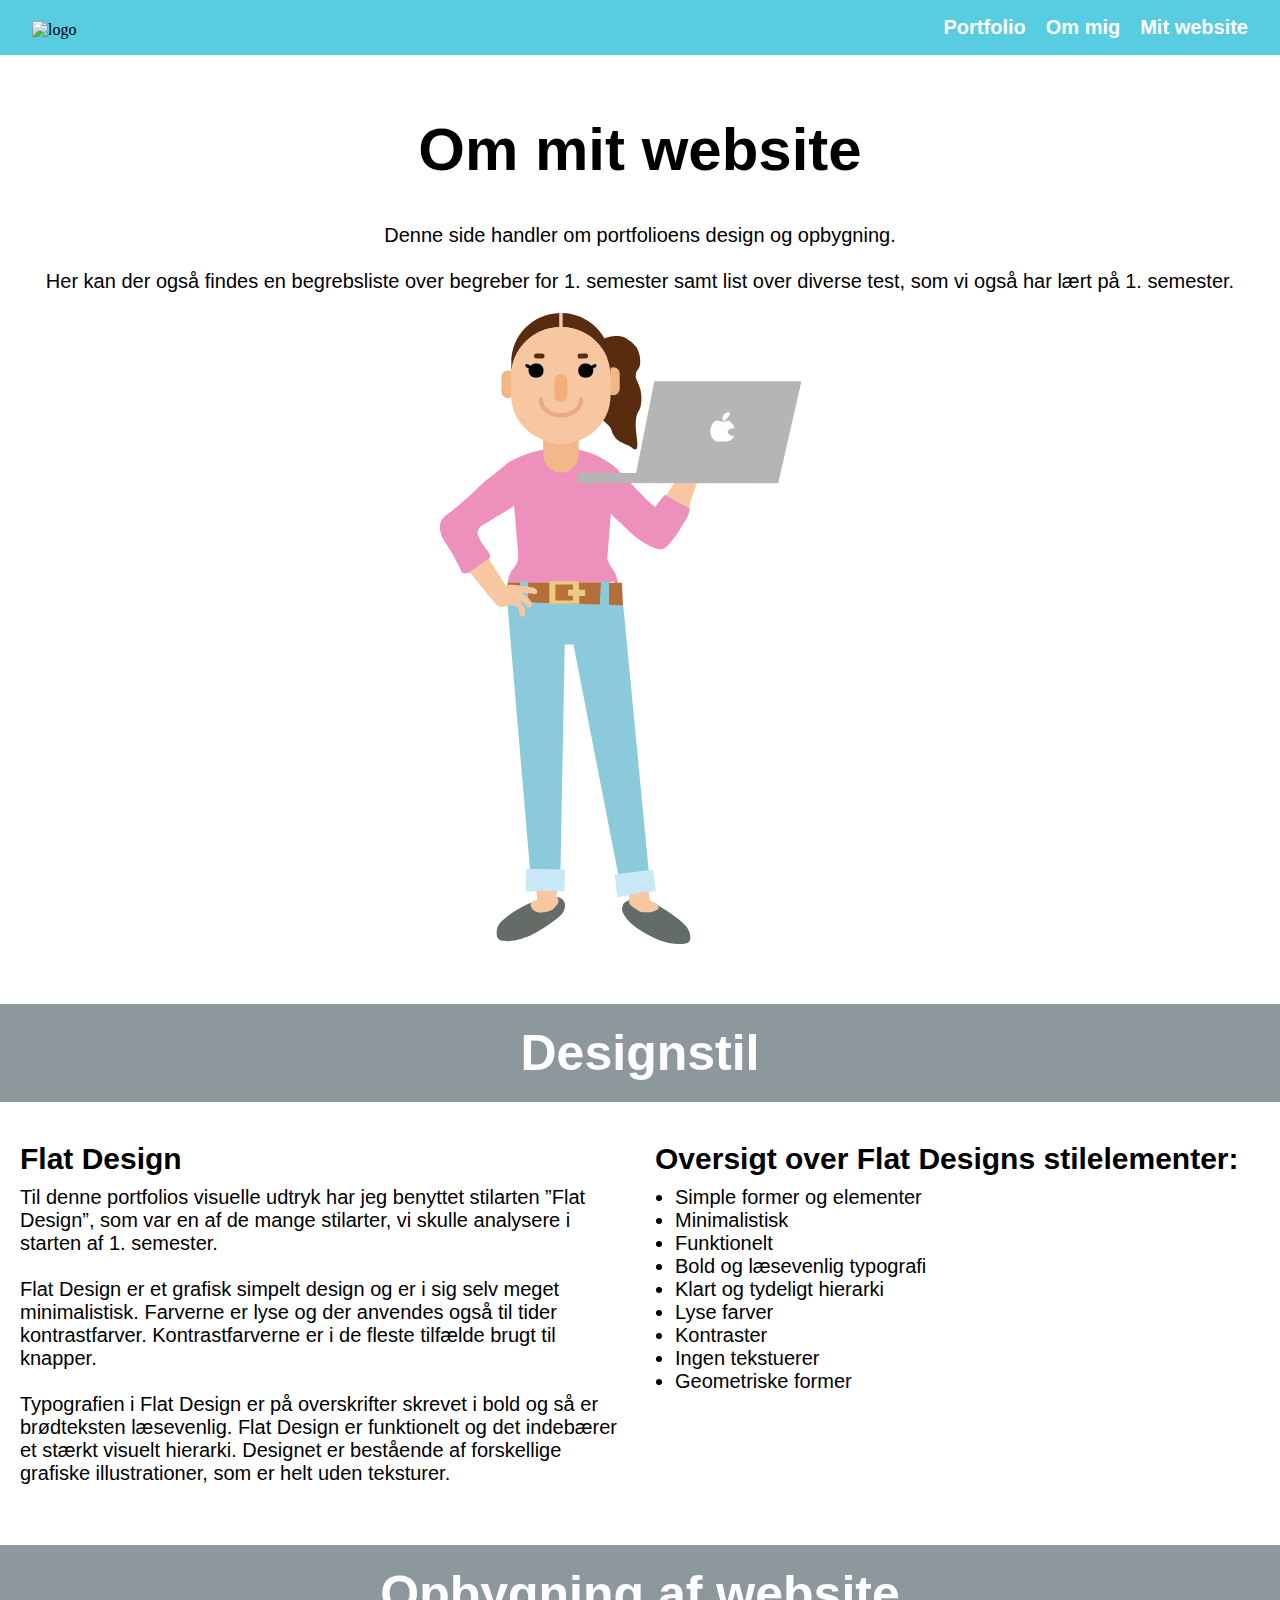
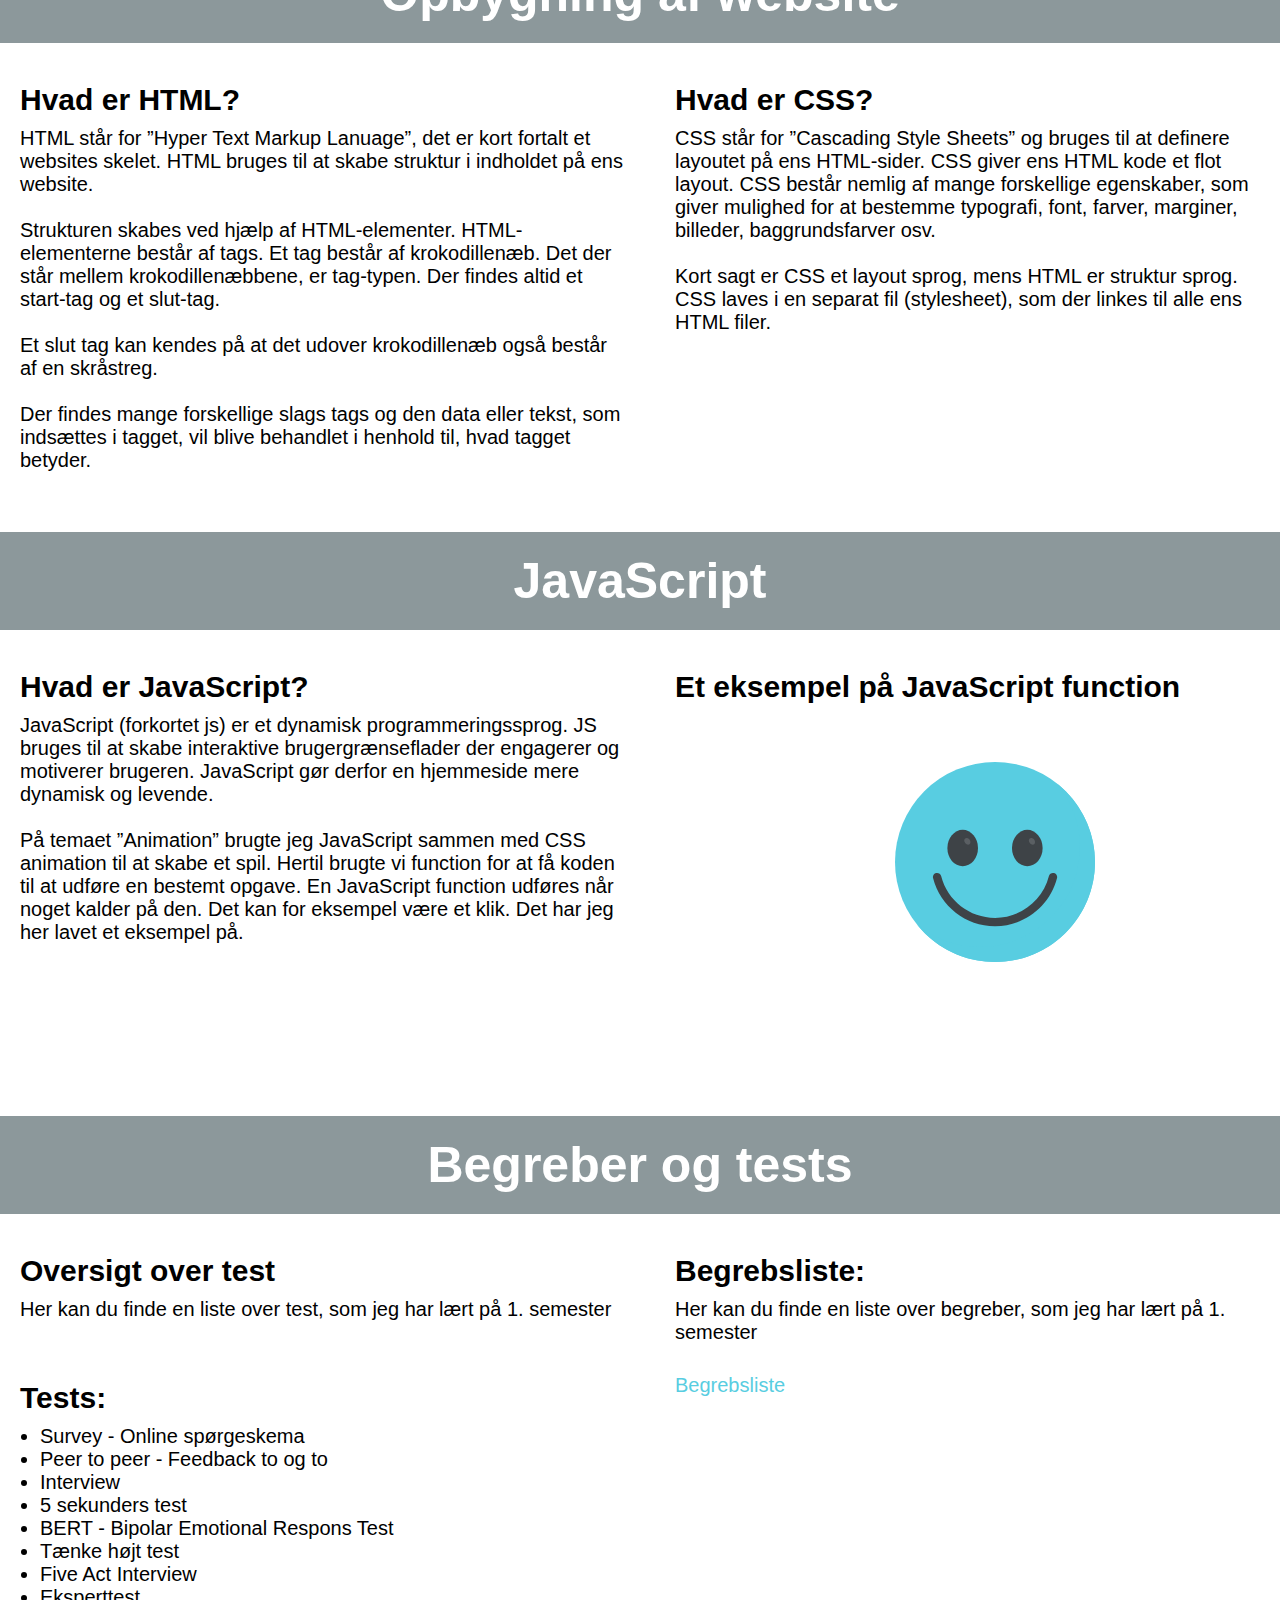
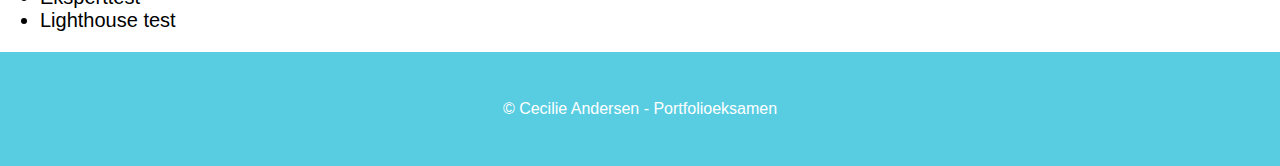
==== mitwebsite.html @ 98b49a76 "git@github.com:ceci343c/Eksamen_portfolio_CecilieAndersen.git" ====
<!DOCTYPE html>
<html lang="da">
  <head>
    <meta charset="utf-8" />
    <meta name="viewport" content="width=device-width, initial-scale=1.0" />
    <meta name="robots" content="noindex" />
    <title>Portfolio</title>
    <link rel="apple-touch-icon" sizes="180x180" href="/apple-touch-icon.png" />
    <link rel="icon" type="image/png" sizes="32x32" href="/favicon-32x32.png" />
    <link rel="icon" type="image/png" sizes="16x16" href="/favicon-16x16.png" />
    <link rel="stylesheet" href="general.css" />
    <link rel="stylesheet" href="stylesheet.css" />
        <link rel="stylesheet" href="animation.css" />
  <body>
    <header>
      <div class="logo">
        <a href="index.html">
          <img src="favicon_io/favicon.ico" alt="logo" />
        </a>
      </div>
      <nav>
        <ul>
          <li>
            <a href="portfolio.html">Portfolio</a>
          </li>
          <li>
            <a href="omMig.html">Om mig</a>
          </li>
          <li>
            <a href="mitwebsite.html">Mit website</a>
          </li>
        </ul>
      </nav>
    </header>
     <div class="container_projekter">
      <div class="overskrift">
        <h1>Om mit website</h1>
        <p>
          Denne side handler om portfolioens design og opbygning.<br />
          <br />
          Her kan der også findes en begrebsliste over begreber for 1. semester samt list over diverse test, som vi også har lært på 1. semester.
        </p>
        <img src="/flatdesignmiig.svg" alt="Stående flatdesign figur" />
      </div>
      <div class="overskriftstil"><h1>Designstil</h1></div>
      <div class="portfolio_stil">
        <div class="projektbeskrivelsestil">
          <h2>Flat Design</h2>
          <p>
            Til denne portfolios visuelle udtryk har jeg benyttet stilarten ”Flat Design”, som var en af de mange stilarter, vi skulle analysere i starten af 1. semester. <br />
            <br />
            Flat Design er et grafisk simpelt design og er i sig selv meget minimalistisk. Farverne er lyse og der anvendes også til tider kontrastfarver. Kontrastfarverne er i de fleste tilfælde brugt til knapper. <br />
            <br />Typografien i Flat Design er på overskrifter skrevet i bold og så er brødteksten læsevenlig. Flat Design er funktionelt og det indebærer et stærkt visuelt hierarki. Designet er bestående af forskellige grafiske illustrationer, som er helt uden teksturer.
          </p>
        </div>
        <div class="oversigtdesign">
          <h2>Oversigt over Flat Designs stilelementer:</h2>
          <ul>
            <li>Simple former og elementer</li>
            <li>Minimalistisk</li>
            <li>Funktionelt</li>
            <li>Bold og læsevenlig typografi</li>
            <li>Klart og tydeligt hierarki</li>
            <li>Lyse farver</li>
            <li>Kontraster</li>
            <li>Ingen tekstuerer</li>
            <li>Geometriske former</li>
          </ul>
        </div>
      </div>
      <div class="overskriftstil"><h1>Opbygning af website</h1></div>
      <div class="portfolio_stil">
        <div class="projektbeskrivelsestil">
          <h2>Hvad er HTML?</h2>
          <p>
            HTML står for ”Hyper Text Markup Lanuage”, det er kort fortalt et websites skelet. HTML bruges til at skabe struktur i indholdet på ens website.<br />
            <br />Strukturen skabes ved hjælp af HTML-elementer. HTML-elementerne består af tags. Et tag består af krokodillenæb. Det der står mellem krokodillenæbbene, er tag-typen. Der findes altid et start-tag og et slut-tag.<br />
            <br />Et slut tag kan kendes på at det udover krokodillenæb også består af en skråstreg.<br />
            <br />
            Der findes mange forskellige slags tags og den data eller tekst, som indsættes i tagget, vil blive behandlet i henhold til, hvad tagget betyder.
          </p>
        </div>
        <div class="projektbeskrivelsestil1">
          <h2>Hvad er CSS?</h2>
          <p>
            CSS står for ”Cascading Style Sheets” og bruges til at definere layoutet på ens HTML-sider. CSS giver ens HTML kode et flot layout. CSS består nemlig af mange forskellige egenskaber, som giver mulighed for at bestemme typografi, font, farver, marginer, billeder, baggrundsfarver osv. <br />
            <br />Kort sagt er CSS et layout sprog, mens HTML er struktur sprog. CSS laves i en separat fil (stylesheet), som der linkes til alle ens HTML filer.
          </p>
        </div>
      </div>
      <div class="overskriftstil"><h1>JavaScript</h1></div>
      <div class="portfolio_stil">
        <div class="projektbeskrivelsestil">
          <h2>Hvad er JavaScript?</h2>
          <p>
            JavaScript (forkortet js) er et dynamisk programmeringssprog. JS bruges til at skabe interaktive brugergrænseflader der engagerer og motiverer brugeren. JavaScript gør derfor en hjemmeside mere dynamisk og levende. <br />
            <br />
            På temaet ”Animation” brugte jeg JavaScript sammen med CSS animation til at skabe et spil. Hertil brugte vi function for at få koden til at udføre en bestemt opgave. En JavaScript function udføres når noget kalder på den. Det kan for eksempel være et klik. Det har jeg her lavet et eksempel på.
          </p>
        </div>
        <div class="projektbeskrivelsestil1">
          <h2>Et eksempel på JavaScript function</h2>
       <div id="screen">
        <div id="game">
            <div id="game_background"></div>
            <div id="game_elements">
                <div id="blaa_container" class="">
                    <div id="blaa_sprite" class=""></div>
                </div>
            </div>
            <div id="game_ui"></div>
        </div>
    </div>
        </div>
      </div>
      <div class="overskriftbegreb"><h1>Begreber og tests</h1></div>
      <div class="portfolio_begreb">
        <div class="projektbeskrivelsebegreb">
          <h2>Oversigt over test</h2>
          <p>Her kan du finde en liste over test, som jeg har lært på 1. semester</p>
          <div class="oversigtTest">
            <h2>Tests:</h2>
            <ul>
              <li>Survey - Online spørgeskema</li>
              <li>Peer to peer - Feedback to og to</li>
              <li>Interview</li>
              <li>5 sekunders test</li>
              <li>BERT - Bipolar Emotional Respons Test</li>
              <li>Tænke højt test</li>
              <li>Five Act Interview</li>
              <li>Eksperttest</li>
              <li>Lighthouse test</li>
            </ul>
          </div>
        </div>
        <div class="projektbeskrivelsebegreb1">
          <h2>Begrebsliste:</h2>
          <p>Her kan du finde en liste over begreber, som jeg har lært på 1. semester</p>
          <div class="linkbegreb">
            <a href="/Begreber.pdf">Begrebsliste</a>
          </div>
        </div>
      </div>
    </div>
    <footer>© Cecilie Andersen - Portfolioeksamen</footer>
        <script src="klik_forsvind.js"></script>
  </body>
</html>
---- general.css ----
* {
  all: unset;
  display: revert;
  box-sizing: border-box;
}

/* HEADER OG LOGO */
.logo {
  margin-top: 5px;
}

nav {
  font-family: Arial, Helvetica, sans-serif;
  color: rgb(255, 255, 255);
  font-size: 25px;
  font-weight: bold;
}

a:hover {
  color: rgb(40, 159, 181);
}

header {
  position: sticky;
  padding: 16px 32px;
  overflow: scroll;
}

header nav ul {
  display: flex;
  justify-content: space-between;
  list-style: none;
  overflow-x: auto;
}

/* Footer */

footer {
  background-color: #58cde1;
  padding-block: 48px;
  text-align: center;
  font-family: Arial, Helvetica, sans-serif;
  color: white;
}

@media (min-width: 200px) {
  header {
    display: flex;
    justify-content: space-between;
    align-items: center;
    background-color: #58cde1;
  }
  header nav ul {
    font-size: 20px;
    display: flex;
    justify-content: space-between;
    list-style: none;
    margin: 0;
    padding: 0;
    gap: 20px;
    overflow-x: auto;
  }
}
---- stylesheet.css ----
html {
  overflow-x: hidden;
  cursor: default;
}

/* FORSIDE */

/* Baggrundsbillede til forsiden */

.splash {
  background-image: url(splash.svg);
  background-size: cover;
  background-position: right bottom;
  width: 100%;
  height: 100vh;
}

/* Overskrifter til forsiden */

.h1_1 {
  position: relative;
  font-size: 100px;
  font-family: Arial, Helvetica, sans-serif;
  color: white;
  text-align: center;
  top: 90px;
}
/* Position: Relative er anvendt for at top kan anvise, hvor langt ned på siden teksten skal være */

.h2_1 {
  position: relative;
  font-size: 50px;
  font-family: Arial, Helvetica, sans-serif;
  color: white;
  text-align: center;
  top: 120px;
}

/* Breakpoints */

@media (max-width: 1200px) {
  .h1_1 {
    font-size: 84px;
  }

  .h2_1 {
    font-size: 42px;
    top: 110px;
  }
}

@media (max-width: 768px) {
  .h1_1 {
    font-size: 54px;
  }

  .h2_1 {
    font-size: 27px;
    top: 110px;
  }
}

@media (max-width: 500px) {
  .h1_1 {
    font-size: 34px;
  }

  .h2_1 {
    font-size: 17px;
    top: 100px;
  }
}

/* OM MIG */

html {
  cursor: default;
  overflow-x: hidden;
}


/* Gør columns responsiv */
.cards {
  display: grid;
  grid-template-columns: repeat(auto-fit, minmax(500px, 1fr));
}

.cards h1 {
  font-family: Arial, Helvetica, sans-serif;
  font-size: 60px;
  margin-top: 80px;
  font-weight: bold;
  margin-right: 200px;
}

.cards p {
  font-family: Arial, Helvetica, sans-serif;
  font-size: 20px;
  margin-right: 200px;
  margin-bottom: 20px;
}

/* Link til CV - PDF */

.link {
  color: #58cde1;
  font-family: Arial, Helvetica, sans-serif;
  font-size: 20px;
  margin-right: 200px;
  margin-bottom: 5px;
}

/* Mobil */

@media (max-width: 500px) {
  .cards h1 {
    font-size: 30px;
    margin-right: 0;
    margin-top: -30px;
    margin-left: 20px;
  }

  .cards p {
    font-size: 16px;
    margin-right: 0;
    margin-bottom: 0;
    margin-left: 5px;
    margin-right: 70px;
    margin-left: 20px;
  }

  .link {
    margin-left: 5px;
    margin-right: 70px;
    margin-top: 20px;
    margin-bottom: 20px;
    margin-left: 20px;
  }

  #mig {
    margin-top: 40px;
    margin-left: 100px;
    width: 250px;
    height: 250px;
  }
}

/* PORTFOLIO SIDE */

/* Grundlæggende WEB */

/* Overordnede container til projektsiden (portfolio) */
.portfolio_web {
  display: grid;
  gap: 30px;
  grid-template-columns: 18fr 18fr;
}

/* billede til grundlæggende web */
.projektbeskrivelseWeb img {
  width: 500px;
  margin-left: 111px;
  margin-top: 20px;
}

/* Overskrift til hele tiden - Mine projekter */

.overskriftWeb {
  font-family: Arial, Helvetica, sans-serif;
  font-size: 50px;
  margin-top: 60px;

  font-weight: bold;
  text-align: center;
  color: white;
  background-color: #8c989b;
  padding: 20px;
}

.overskrift h1 {
  font-family: Arial, Helvetica, sans-serif;
  font-size: 60px;
  margin-top: 60px;
  font-weight: bold;
  text-align: center;
}

.overskrift p {
  font-family: Arial, Helvetica, sans-serif;
  font-size: 20px;
  margin-top: 40px;
  text-align: center;
}

.projektbeskrivelseWeb h2 {
  font-family: Arial, Helvetica, sans-serif;
  font-size: 30px;
  margin-top: 40px;
  font-weight: bold;
  margin-left: 20px;
}

.projektbeskrivelseWeb p {
  font-family: Arial, Helvetica, sans-serif;
  font-size: 20px;
  margin-top: 10px;
  margin-left: 20px;
}

.perspektiveringWeb h2 {
  font-family: Arial, Helvetica, sans-serif;
  font-size: 30px;
  margin-top: 40px;
  font-weight: bold;
  margin-right: 20px;
}

.perspektiveringWeb p {
  font-family: Arial, Helvetica, sans-serif;
  font-size: 20px;
  margin-top: 10px;
  margin-right: 20px;
}

.linkweb {
  color: #58cde1;
  font-family: Arial, Helvetica, sans-serif;
  font-size: 20px;
  margin-right: 200px;
  margin-bottom: 5px;
}

/* Mobil version Portfolio - Grundlæggende WEB */
@media (max-width: 500px) {
  .overskrift h1 {
    text-align: center;
  }

  .portfolio_web {
    gap: 0;
  }

  .overskrift p {
    text-align: center;
  }

  .portfolio_web img {
    width: 420px;
    margin-left: 15px;
  }

  .perspektiveringWeb h2 {
    margin-left: -415px;
    margin-top: 930px;
  }
  .perspektiveringWeb p {
    margin-left: -415px;
    margin-top: 20px;
    margin-bottom: 10px;
    margin-right: 30px;
  }

  .linkweb {
    margin-left: -415px;
  }
}

/* Grundlæggende UX */

/* Overordnede container til projektsiden (portfolio) */
.portfolio_UX {
  display: grid;
  gap: 30px;
  grid-template-columns: 18fr 18fr;
}

/* billede til grundlæggende web */
.projektbeskrivelseUX img {
  width: 500px;
  margin-left: 111px;
  margin-top: 20px;
}

/* Overskrift til hele tiden - Mine projekter */

.overskriftUX {
  font-family: Arial, Helvetica, sans-serif;
  font-size: 50px;
  margin-top: 60px;
  font-weight: bold;
  text-align: center;
  color: white;
  background-color: #8c989b;
  padding: 20px;
}

.projektbeskrivelseUX h2 {
  font-family: Arial, Helvetica, sans-serif;
  font-size: 30px;
  margin-top: 40px;
  font-weight: bold;
  margin-left: 20px;
}

.projektbeskrivelseUX p {
  font-family: Arial, Helvetica, sans-serif;
  font-size: 20px;
  margin-top: 10px;
  margin-left: 20px;
}

.perspektiveringUX h2 {
  font-family: Arial, Helvetica, sans-serif;
  font-size: 30px;
  margin-top: 40px;
  font-weight: bold;
  margin-right: 20px;
}

.perspektiveringUX p {
  font-family: Arial, Helvetica, sans-serif;
  font-size: 20px;
  margin-top: 10px;
  margin-right: 20px;
}

.linkux {
  color: #58cde1;
  font-family: Arial, Helvetica, sans-serif;
  font-size: 20px;
  margin-right: 200px;
  margin-bottom: 5px;
}

/* Mobil version Portfolio - Grundlæggende UX */
@media (max-width: 500px) {
  .overskrift h1 {
    text-align: center;
    font-size: 50px;
  }

  .portfolio_UX {
    gap: 0;
  }

  .portfolio_UX img {
    width: 420px;
    margin-left: 15px;
  }

  .perspektiveringUX h2 {
    margin-left: -415px;
    margin-top: 770px;
  }
  .perspektiveringUX p {
    margin-left: -415px;
    margin-top: 20px;
    margin-bottom: 10px;
    margin-right: 30px;
  }

  .linkux {
    margin-left: -415px;
  }
}

/* Animation */

/* Overordnede container til projektsiden (portfolio) */
.portfolio_ani {
  display: grid;
  gap: 30px;
  grid-template-columns: 18fr 18fr;
}

/* billede til grundlæggende web */
.projektbeskrivelseani img {
  width: 500px;
  margin-left: 111px;
  margin-top: 20px;
}

/* Overskrift til hele tiden - Mine projekter */

.overskriftAnimation {
  font-family: Arial, Helvetica, sans-serif;
  font-size: 50px;
  margin-top: 60px;
  font-weight: bold;
  text-align: center;
  color: white;
  background-color: #8c989b;
  padding: 20px;
}

.projektbeskrivelseani h2 {
  font-family: Arial, Helvetica, sans-serif;
  font-size: 30px;
  margin-top: 40px;
  font-weight: bold;
  margin-left: 20px;
}

.projektbeskrivelseani p {
  font-family: Arial, Helvetica, sans-serif;
  font-size: 20px;
  margin-top: 10px;
  margin-left: 20px;
}

.perspektiveringani h2 {
  font-family: Arial, Helvetica, sans-serif;
  font-size: 30px;
  margin-top: 40px;
  font-weight: bold;
  margin-right: 20px;
}

.perspektiveringani p {
  font-family: Arial, Helvetica, sans-serif;
  font-size: 20px;
  margin-top: 10px;
  margin-right: 20px;
}

.linkani {
  color: #58cde1;
  font-family: Arial, Helvetica, sans-serif;
  font-size: 20px;
  margin-right: 200px;
  margin-bottom: 5px;
}

/* Mobil version Portfolio - Grundlæggende animation */
@media (max-width: 500px) {
  .overskriftAnimation h1 {
    text-align: center;
  }

  .portfolio_ani {
    gap: 0;
  }

  .portfolio_ani img {
    width: 420px;
    margin-left: 15px;
  }

  .perspektiveringani h2 {
    margin-left: -415px;
    margin-top: 840px;
  }
  .perspektiveringani p {
    margin-left: -415px;
    margin-top: 20px;
    margin-bottom: 10px;
    margin-right: 30px;
  }

  .linkani {
    margin-left: -415px;
  }
}

/* Grundlæggende Indhold */

/* Overordnede container til projektsiden (portfolio) */
.portfolio_ind {
  display: grid;
  gap: 30px;
  grid-template-columns: 18fr 18fr;
}

/* billede til grundlæggende web */
.projektbeskrivelseind img {
  width: 500px;
  margin-left: 111px;
  margin-top: 20px;
}

/* Overskrift til hele tiden - Mine projekter */

.overskriftIndhold {
  font-family: Arial, Helvetica, sans-serif;
  font-size: 50px;
  margin-top: 60px;
  font-weight: bold;
  text-align: center;
  color: white;
  background-color: #8c989b;
  padding: 20px;
}

.projektbeskrivelseind h2 {
  font-family: Arial, Helvetica, sans-serif;
  font-size: 30px;
  margin-top: 40px;
  font-weight: bold;
  margin-left: 20px;
}

.projektbeskrivelseind p {
  font-family: Arial, Helvetica, sans-serif;
  font-size: 20px;
  margin-top: 10px;
  margin-left: 20px;
}

.perspektiveringind h2 {
  font-family: Arial, Helvetica, sans-serif;
  font-size: 30px;
  margin-top: 40px;
  font-weight: bold;
  margin-right: 20px;
}

.perspektiveringind p {
  font-family: Arial, Helvetica, sans-serif;
  font-size: 20px;
  margin-top: 10px;
  margin-right: 20px;
}

.linkind {
  color: #58cde1;
  font-family: Arial, Helvetica, sans-serif;
  font-size: 20px;
  margin-right: 200px;
  margin-bottom: 5px;
}

/* Mobil version Portfolio - indhold */
@media (max-width: 500px) {
  .overskriftIndhold h1 {
    text-align: center;
  }

  .portfolio_ind {
    gap: 0;
  }

  .portfolio_ind img {
    width: 420px;
    margin-left: 15px;
  }

  .perspektiveringind h2 {
    margin-left: -415px;
    margin-top: 940px;
  }
  .perspektiveringind p {
    margin-left: -415px;
    margin-top: 29px;
    margin-bottom: 10px;
    margin-right: 30px;
  }

  .linkind {
    margin-left: -415px;
  }
}

/* Om mit website */

/* Overskriften her har samme classnavn som den på portfolio siden da layoutet er ens*/

.overskrift img {
  display: block;
  margin-left: auto;
  margin-right: auto;
  width: 400px;
  margin-top: 20px;
}

/* Overskrift til hele tiden - Mine projekter */

.overskriftstil {
  font-family: Arial, Helvetica, sans-serif;
  font-size: 50px;
  margin-top: 60px;

  font-weight: bold;
  text-align: center;
  color: white;
  background-color: #8c989b;
  padding: 20px;
}

.portfolio_stil {
  display: grid;
  gap: 30px;
  grid-template-columns: 18fr 18fr;
}

/* Navnene på classerne i beskrivelse af stil og opbygning */

.projektbeskrivelsestil h2 {
  font-family: Arial, Helvetica, sans-serif;
  font-size: 30px;
  margin-top: 40px;
  font-weight: bold;
  margin-left: 20px;
}

.projektbeskrivelsestil p {
  font-family: Arial, Helvetica, sans-serif;
  font-size: 20px;
  margin-top: 10px;
  margin-left: 20px;
}

.projektbeskrivelsestil1 h2 {
  font-family: Arial, Helvetica, sans-serif;
  font-size: 30px;
  margin-top: 40px;
  font-weight: bold;
  margin-left: 20px;
}

.projektbeskrivelsestil1 p {
  font-family: Arial, Helvetica, sans-serif;
  font-size: 20px;
  margin-top: 10px;
  margin-left: 20px;
}

.oversigtdesign h2 {
  font-family: Arial, Helvetica, sans-serif;
  font-size: 30px;
  margin-top: 40px;
  font-weight: bold;
  margin-right: 20px;
}

.oversigtdesign ul {
  font-family: Arial, Helvetica, sans-serif;
  font-size: 20px;
  margin-top: 10px;
  margin-left: 20px;
}

.overskriftbegreb {
  font-family: Arial, Helvetica, sans-serif;
  font-size: 50px;
  margin-top: 60px;

  font-weight: bold;
  text-align: center;
  color: white;
  background-color: #8c989b;
  padding: 20px;
}

.portfolio_begreb {
  display: grid;
  gap: 30px;
  grid-template-columns: 18fr 18fr;
}

.oversigtTest ul {
  font-family: Arial, Helvetica, sans-serif;
  font-size: 20px;
  margin-top: 10px;
  margin-left: 40px;
  margin-bottom: 20px;
}

/* Navnene på classerne i beskrivelse af stil og opbygning */

.projektbeskrivelsebegreb h2 {
  font-family: Arial, Helvetica, sans-serif;
  font-size: 30px;
  margin-top: 40px;
  font-weight: bold;
  margin-left: 20px;
}

.projektbeskrivelsebegreb p {
  font-family: Arial, Helvetica, sans-serif;
  font-size: 20px;
  margin-top: 10px;
  margin-left: 20px;
  margin-bottom: 60px;
}

.projektbeskrivelsebegreb1 h2 {
  font-family: Arial, Helvetica, sans-serif;
  font-size: 30px;
  margin-top: 40px;
  font-weight: bold;
  margin-left: 20px;
}

.projektbeskrivelsebegreb1 p {
  font-family: Arial, Helvetica, sans-serif;
  font-size: 20px;
  margin-top: 10px;
  margin-left: 20px;
  margin-bottom: 60px;
}

.oversigtbegreb h2 {
  font-family: Arial, Helvetica, sans-serif;
  font-size: 30px;
  margin-top: 10px;
  font-weight: bold;
  margin-right: 20px;
}

.linkbegreb {
  font-family: Arial, Helvetica, sans-serif;
  color: #58cde1;
  font-size: 20px;
  margin-left: 20px;
  margin-top: -30px;
  margin-bottom: 30px;
}

/* Mobil version - Mit Website */
@media (max-width: 500px) {
  .overskriftstil h1 {
    text-align: center;
  }

  .portfolio_stil {
    grid-template-columns: none;
  }

  .oversigtdesign h2 {
    margin-left: 20px;
    margin-top: 2px;
  }

  .oversigtdesign ul {
    margin-left: 40px;
  }

  .projektbeskrivelsestil p {
    margin-right: 15px;
  }

  .projektbeskrivelsestil1 h2 {
    margin-right: 15px;
    margin-top: 5px;
  }
  .overskriftbegreb h1 {
    text-align: center;
  }

  .portfolio_begreb {
    grid-template-columns: none;
  }

  .projektbeskrivelsebegreb p {
    margin-right: 15px;
  }

  .projektbeskrivelsebegreb1 p {
    margin-right: 10px;
  }
  .projektbeskrivelsebegreb1 h2 {
    margin-top: -30px;
    margin-right: 10px;
  }

  .oversigtTest {
    margin-top: -30px;
  }
}
---- animation.css ----
#screen {
  position: relative;
  width: 100%;
  aspect-ratio: 16/9;
}

#game {
  position: absolute;
  top: 0;
  left: 0;
  width: 100%;
  height: 100%;
}

#game_elements {
  width: 2000px;
  height: 100%;
  position: absolute;
  margin-left: -1060px;
  margin-top: -100px;
}

#blaa_container {
  position: absolute;
  top: 45%;
  left: 65%;
  width: 10%;
  aspect-ratio: 1/1;
}

#blaa_sprite {
  width: 100%;
  height: 100%;
  background-image: url(smile_blue1.svg);
  background-size: 100%;
}

.forsvind {
  animation-name: forsvind_kf;
  animation-duration: 2s;
  animation-iteration-count: 1;
  animation-timing-function: linear;
  animation-fill-mode: both;
}

@keyframes forsvind_kf {
  0% {
    opacity: 1;
  }

  100% {
    opacity: 0;
  }
}

@media (max-width: 500px) {
  #game_elements {
    width: 2000px;
    height: 100%;
    position: absolute;
    margin-left: -1180px;
    margin-top: -70px;
  }
}

/* Animation blinkende portræt */

/* Animation blinkende portræt */

#mig {
  width: 500px;
  height: 500px;
  background-size: 300% 100%;
  background-image: url(miganimation.svg);
  margin-left: 200px;
  margin-top: 80px;
  margin-bottom: 85px;
}

.blinking {
  animation-name: blink;
  animation-duration: 2s;
  animation-timing-function: steps(3);
  animation-iteration-count: infinite;
  margin-left: 10%;
  margin-right: 0;
  margin-bottom: 10px;
}

@keyframes blink {
  0% {
    background-position: 0 0;
  }
  100% {
    background-position: -300% 0%;
  }
}
@media (max-width: 500px) {
  #mig {
    margin-top: 40px;
    margin-left: 100px;
    width: 250px;
    height: 250px;
  }
}
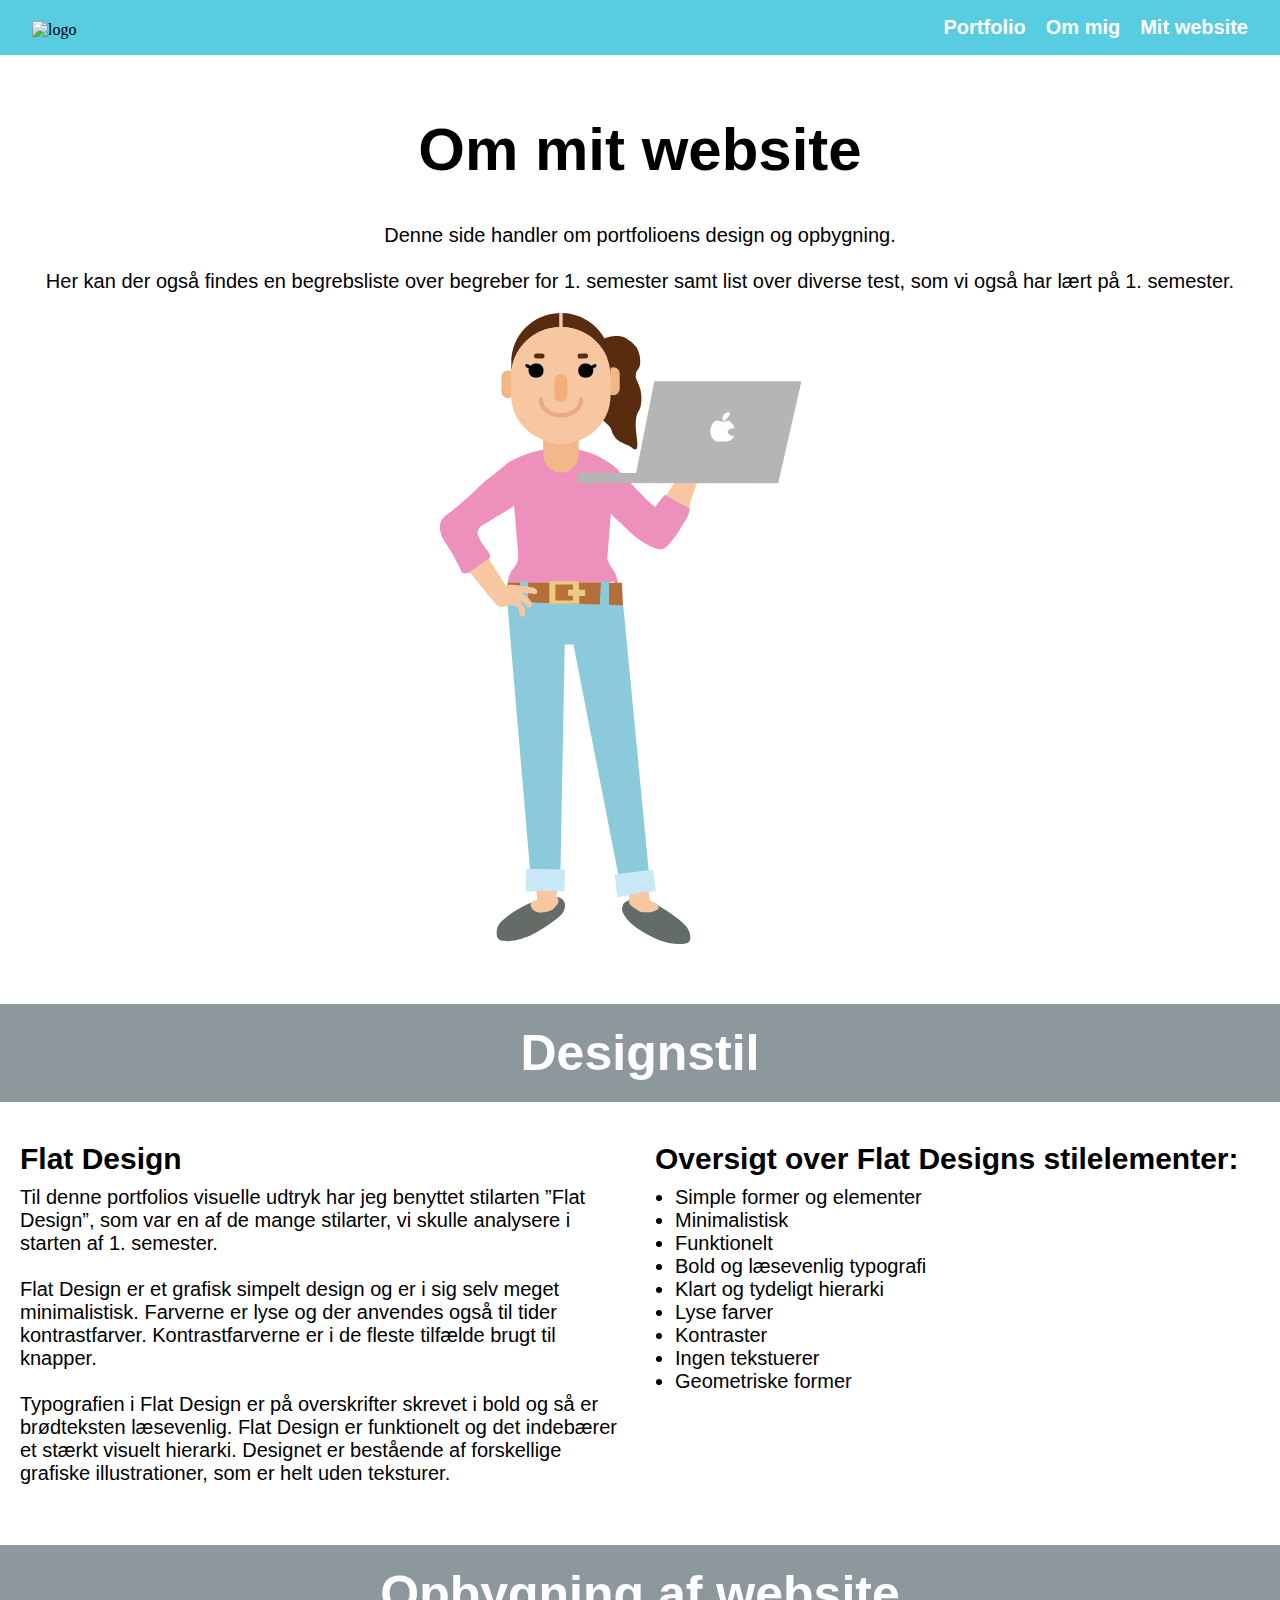
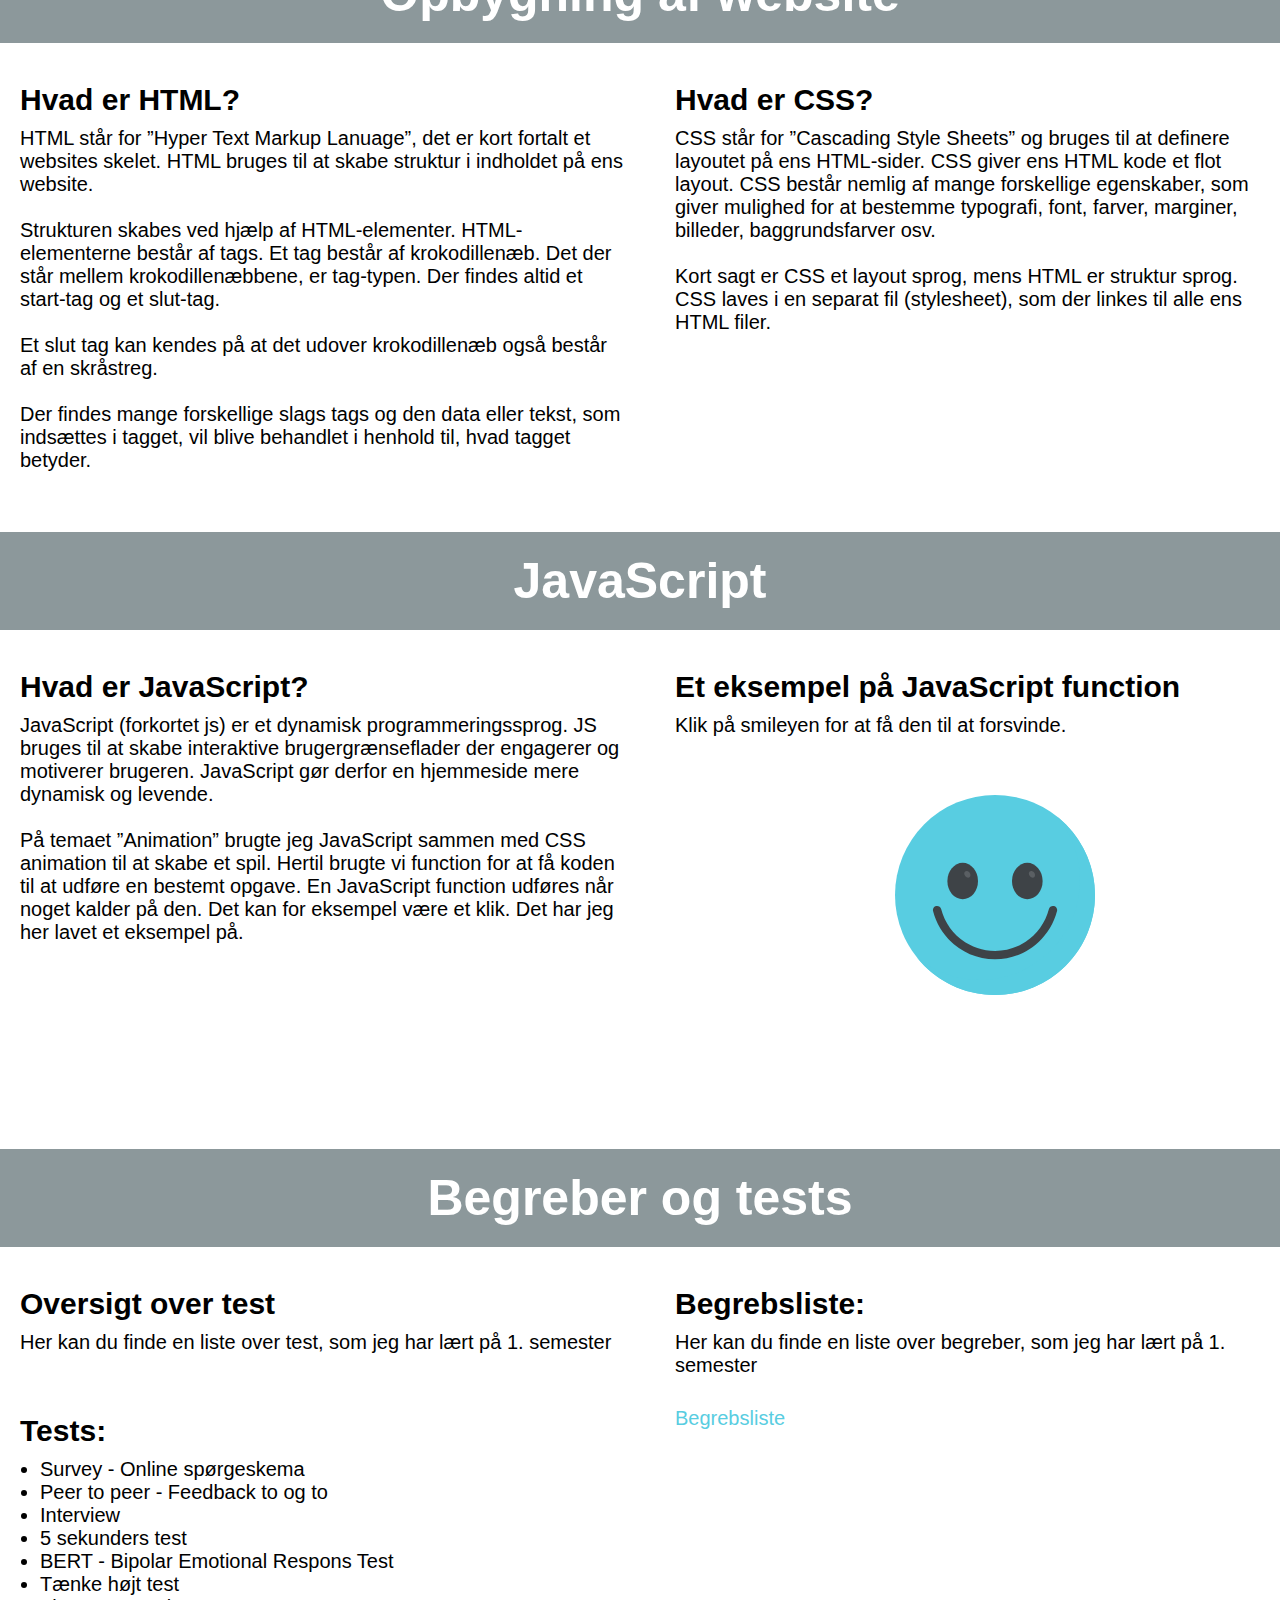
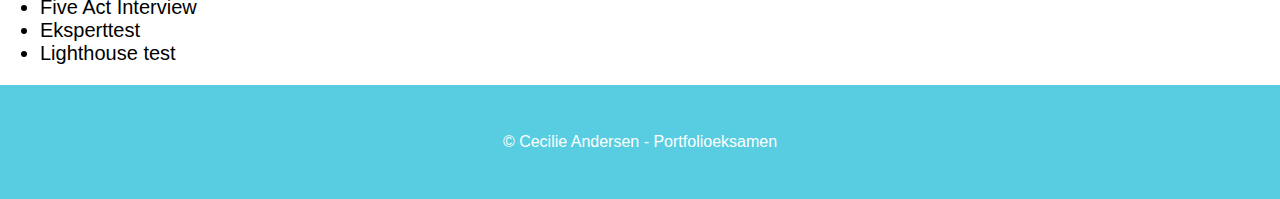
==== commit 0036165e: "tekst til smiley" ====
--- a/mitwebsite.html
+++ b/mitwebsite.html
@@ -40,7 +40,7 @@
           <br />
           Her kan der også findes en begrebsliste over begreber for 1. semester samt list over diverse test, som vi også har lært på 1. semester.
         </p>
-        <img src="/flatdesignmiig.svg" alt="Stående flatdesign figur" />
+        <img src="flatdesignmiig.svg" alt="Stående flatdesign figur" />
       </div>
       <div class="overskriftstil"><h1>Designstil</h1></div>
       <div class="portfolio_stil">
@@ -100,6 +100,7 @@
         </div>
         <div class="projektbeskrivelsestil1">
           <h2>Et eksempel på JavaScript function</h2>
+          <p>Klik på smileyen for at få den til at forsvinde.</p>
        <div id="screen">
         <div id="game">
             <div id="game_background"></div>
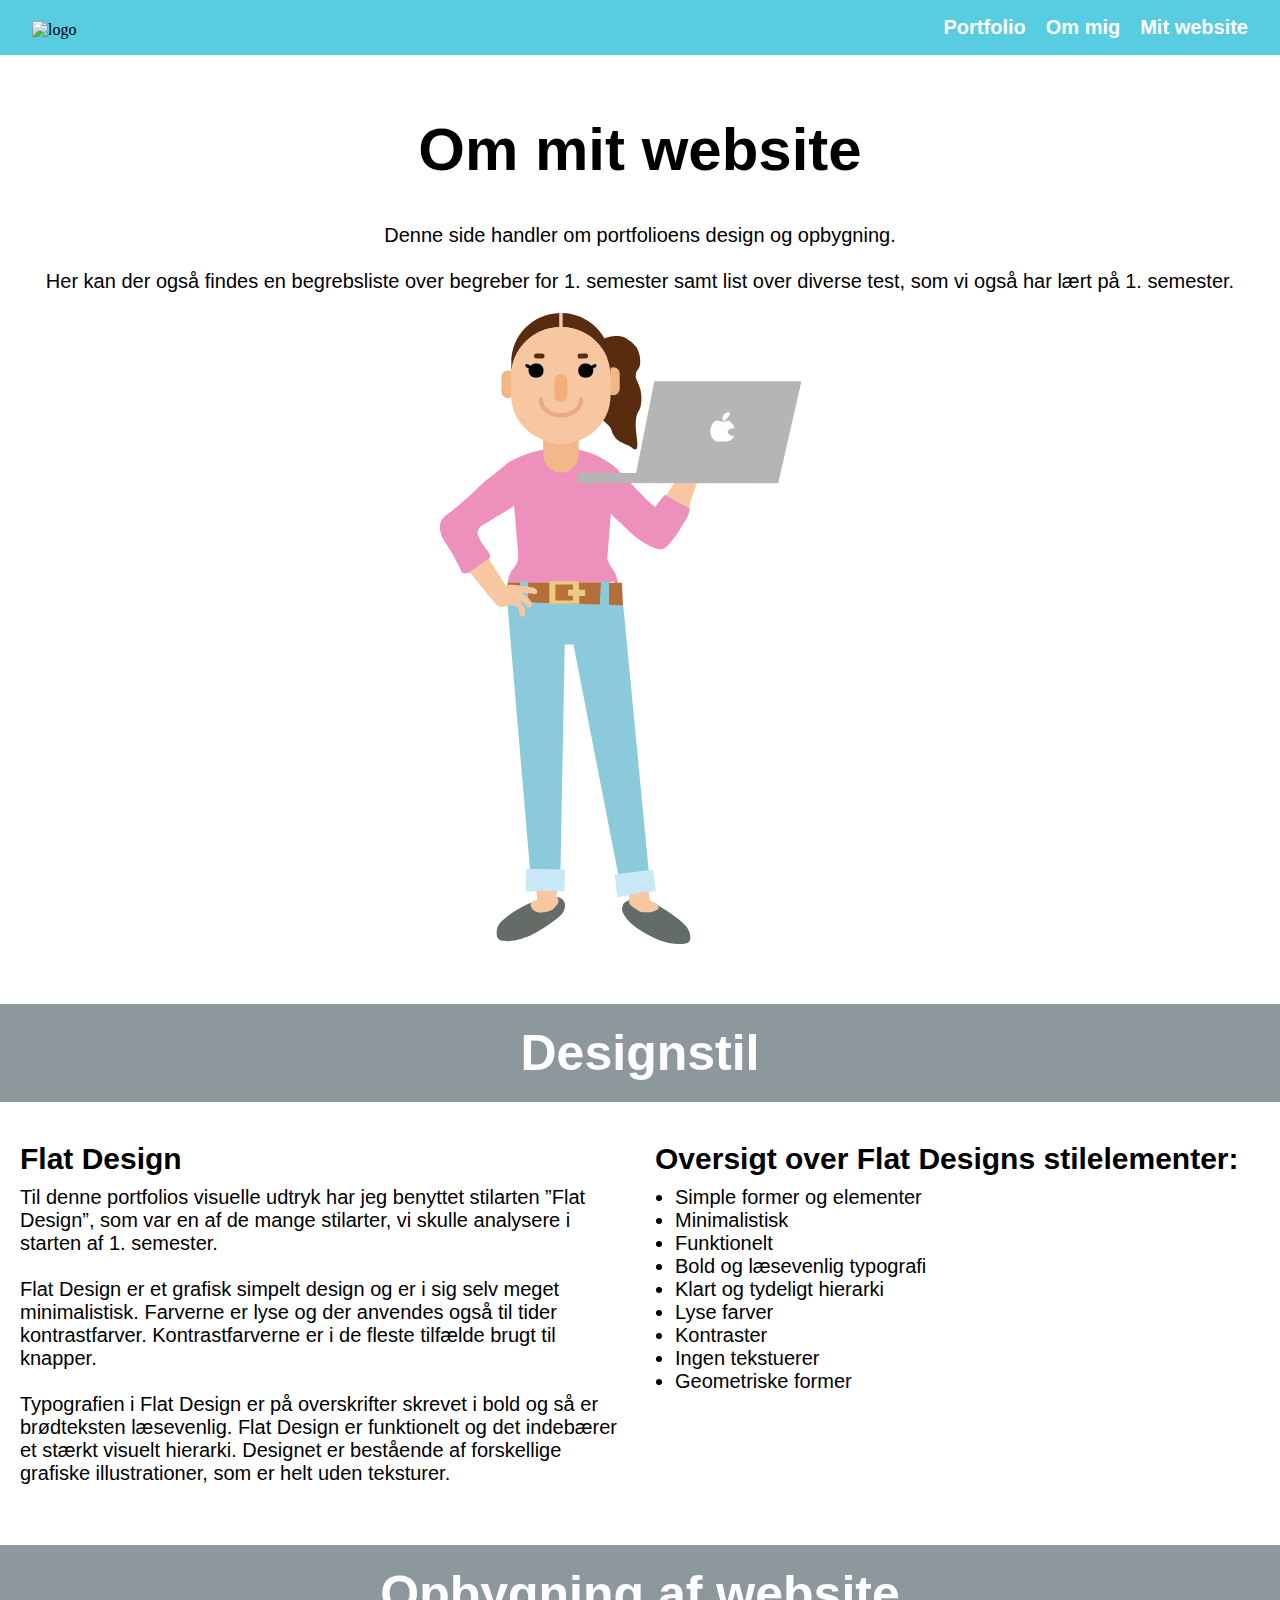
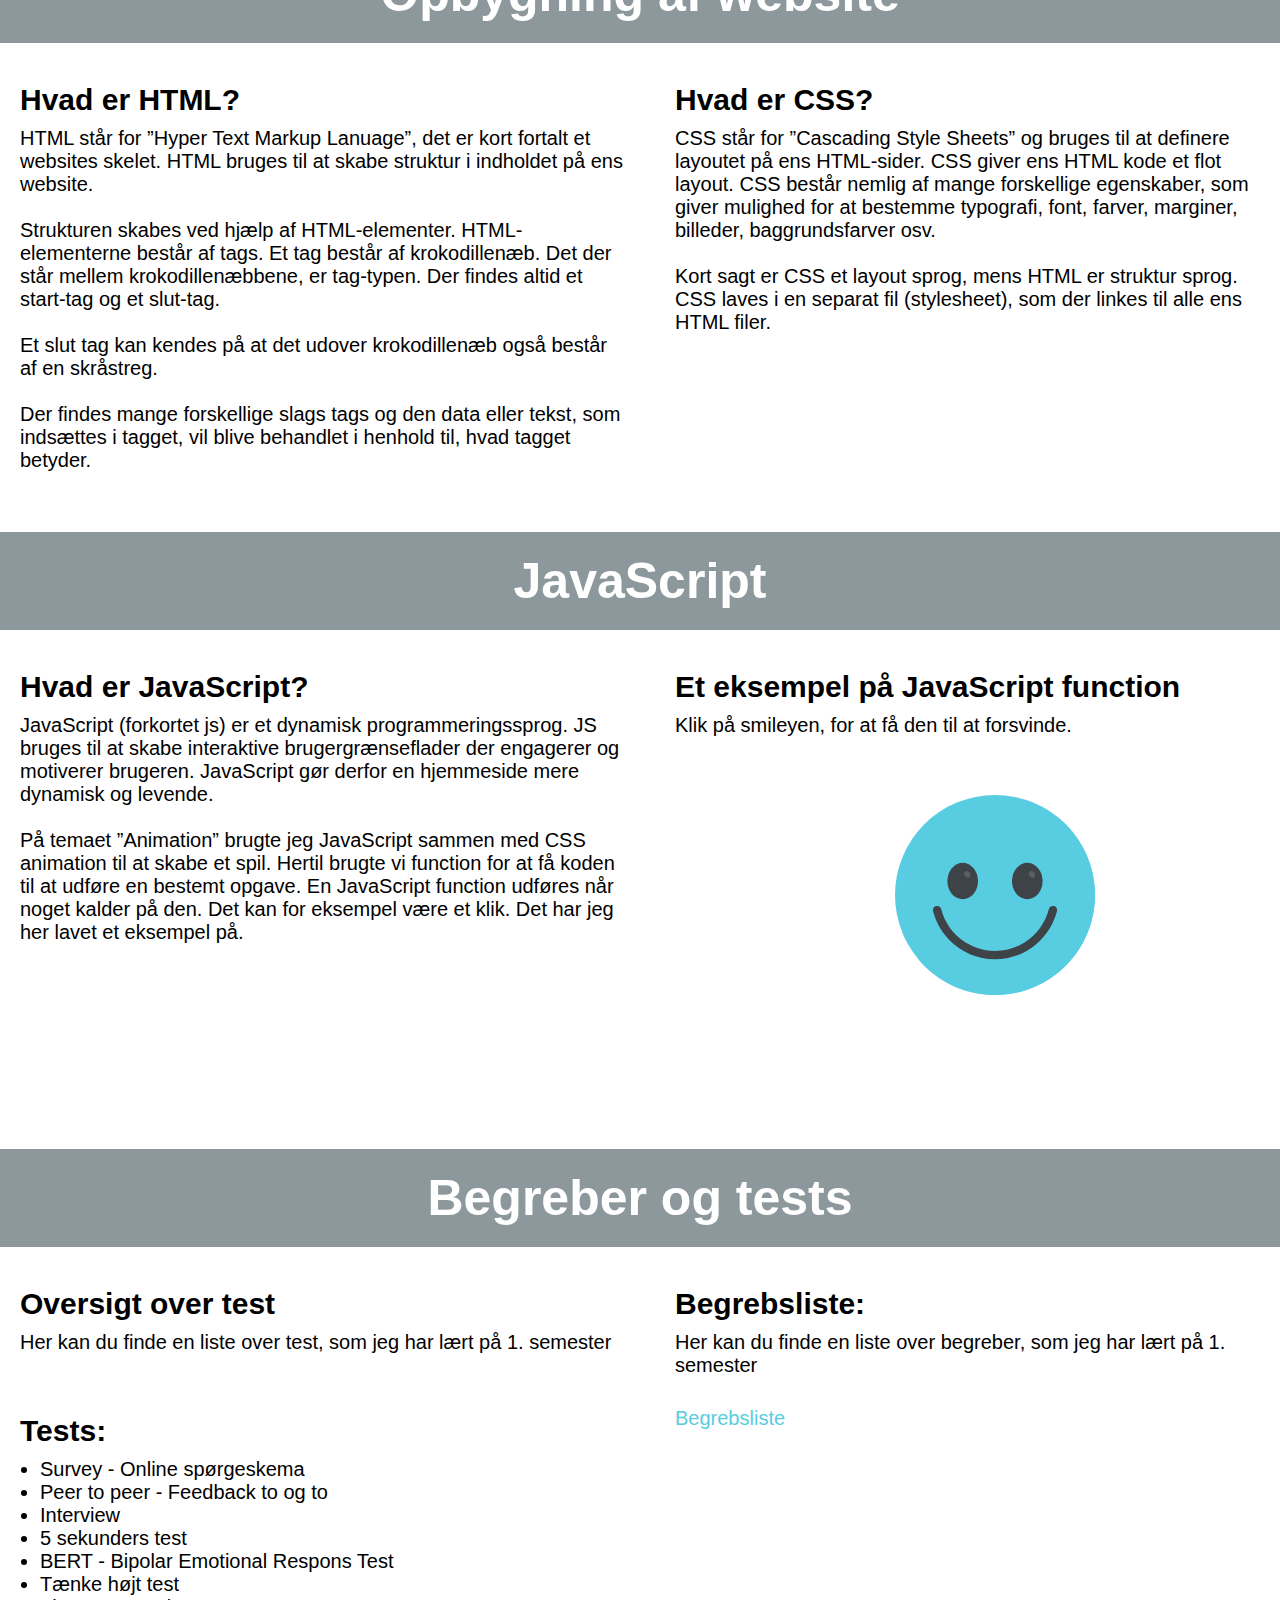
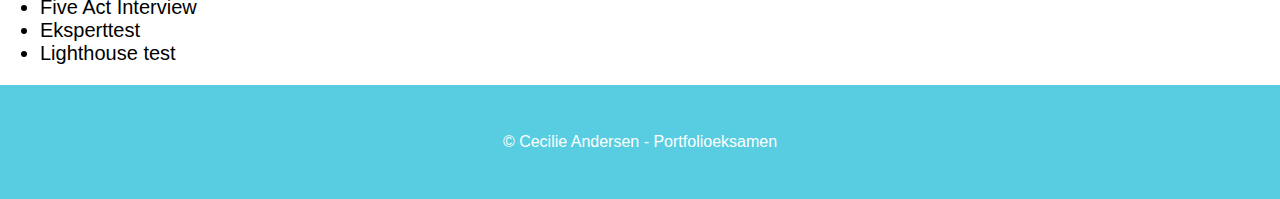
==== commit c8ba37dc: "der manglede et komma" ====
--- a/mitwebsite.html
+++ b/mitwebsite.html
@@ -100,7 +100,7 @@
         </div>
         <div class="projektbeskrivelsestil1">
           <h2>Et eksempel på JavaScript function</h2>
-          <p>Klik på smileyen for at få den til at forsvinde.</p>
+          <p>Klik på smileyen, for at få den til at forsvinde.</p>
        <div id="screen">
         <div id="game">
             <div id="game_background"></div>
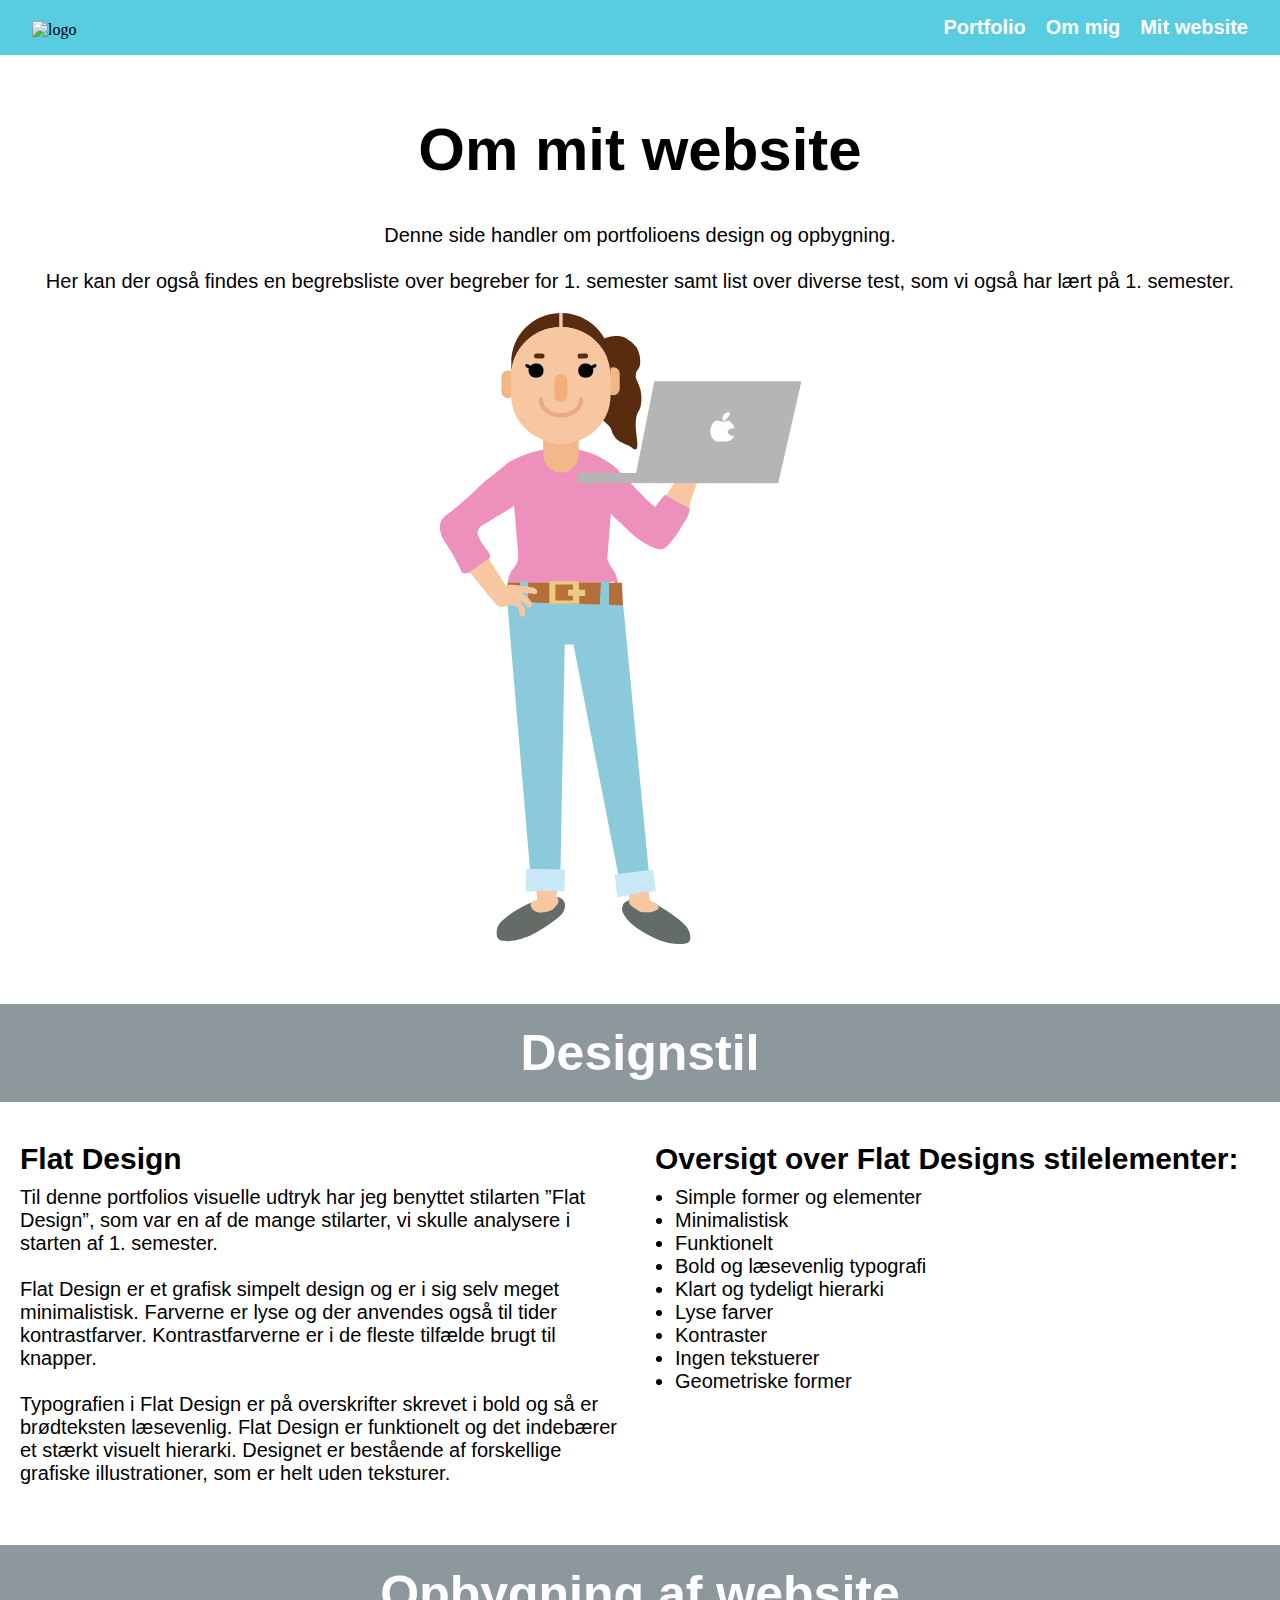
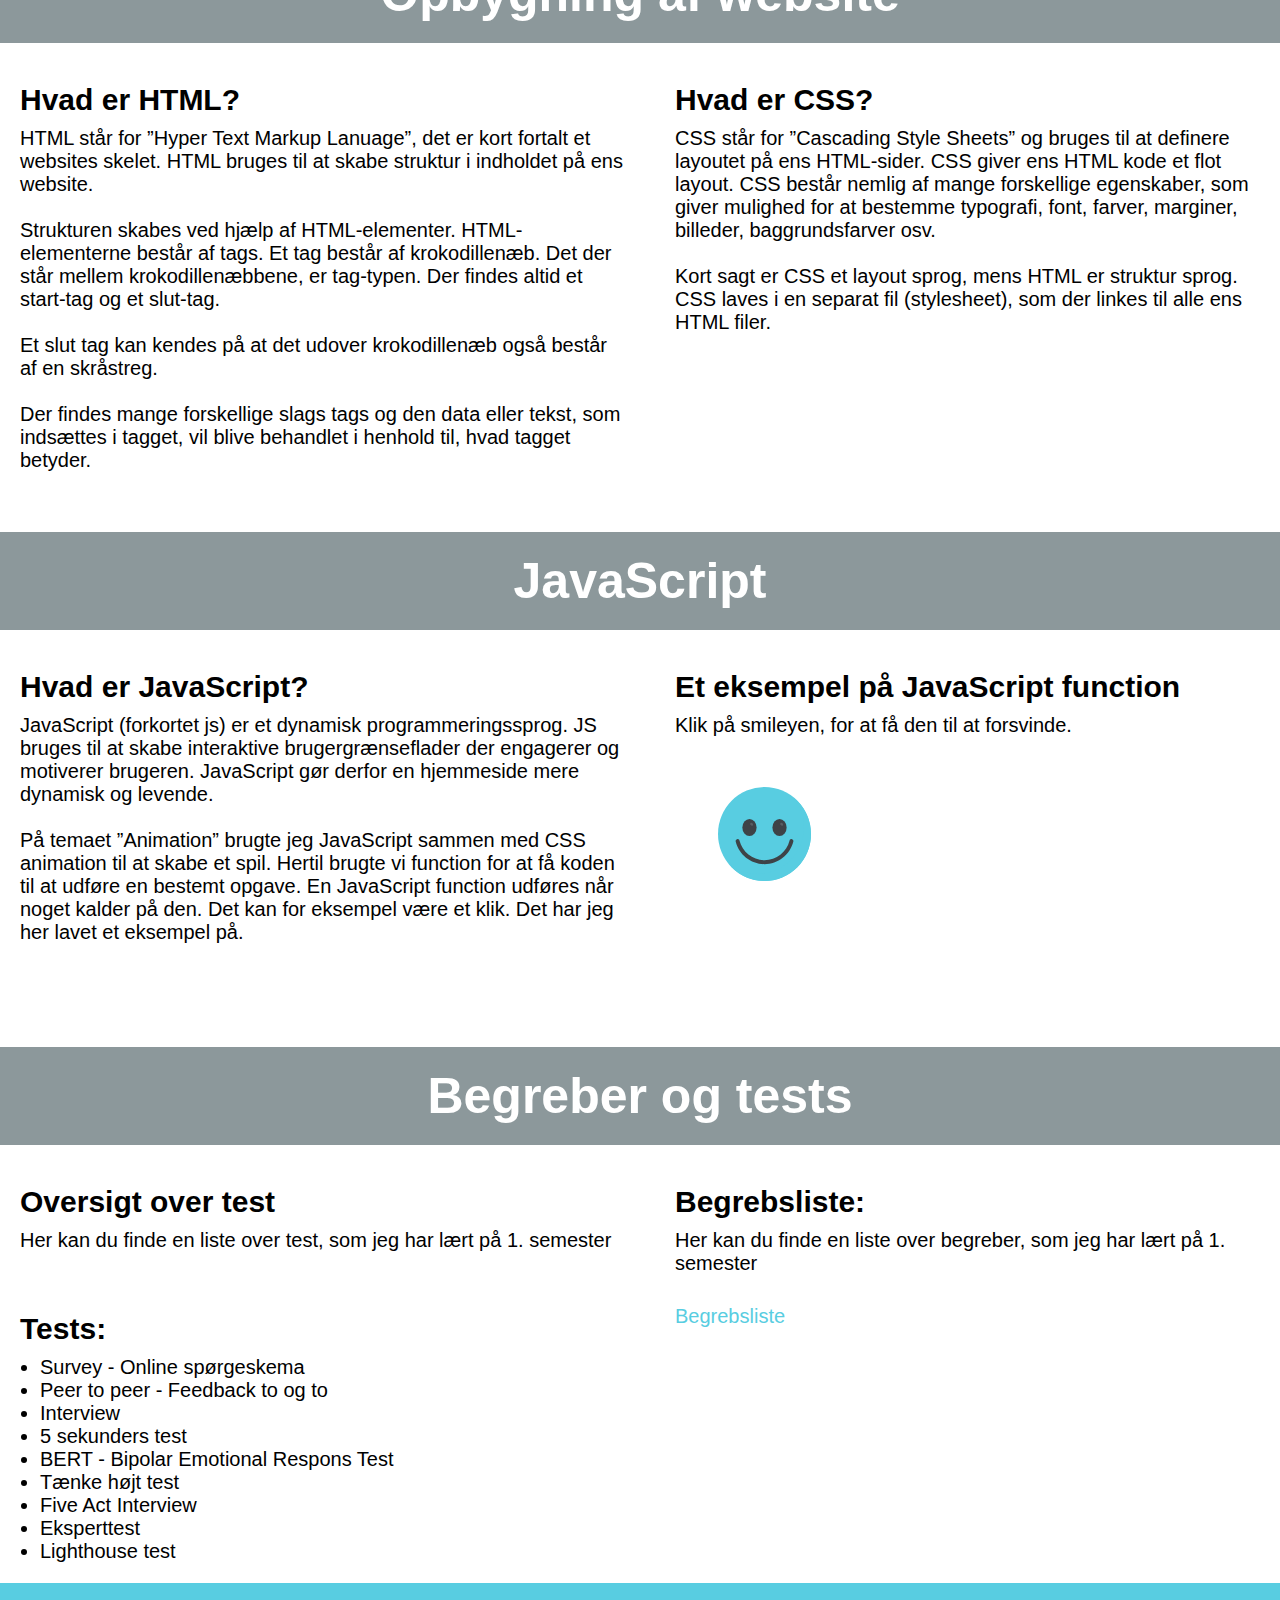
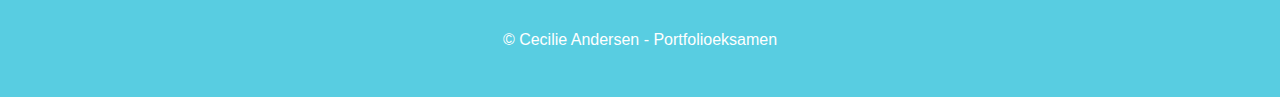
==== commit 5dbe4de9: "de sidste rettelser d. 15." ====
--- a/mitwebsite.html
+++ b/mitwebsite.html
@@ -102,15 +102,24 @@
           <h2>Et eksempel på JavaScript function</h2>
           <p>Klik på smileyen, for at få den til at forsvinde.</p>
        <div id="screen">
-        <div id="game">
-            <div id="game_background"></div>
-            <div id="game_elements">
+
+
+
+
+
+       
+            
+            
                 <div id="blaa_container" class="">
                     <div id="blaa_sprite" class=""></div>
                 </div>
-            </div>
-            <div id="game_ui"></div>
-        </div>
+            
+            
+
+
+
+
+
     </div>
         </div>
       </div>
--- a/general.css
+++ b/general.css
@@ -12,7 +12,6 @@
 nav {
   font-family: Arial, Helvetica, sans-serif;
   color: rgb(255, 255, 255);
-  font-size: 25px;
   font-weight: bold;
 }
 
@@ -31,6 +30,7 @@
   justify-content: space-between;
   list-style: none;
   overflow-x: auto;
+  font-size: 20px;
 }
 
 /* Footer */
@@ -51,7 +51,7 @@
     background-color: #58cde1;
   }
   header nav ul {
-    font-size: 20px;
+
     display: flex;
     justify-content: space-between;
     list-style: none;
@@ -60,4 +60,10 @@
     gap: 20px;
     overflow-x: auto;
   }
+
+  @media (max-width: 500px) {
+    header nav ul {
+      font-size: 16px;
+    }
+    }
 }
--- a/stylesheet.css
+++ b/stylesheet.css
@@ -82,7 +82,7 @@
 /* Gør columns responsiv */
 .cards {
   display: grid;
-  grid-template-columns: repeat(auto-fit, minmax(500px, 1fr));
+  grid-template-columns: repeat(auto-fit, minmax(375px, 1fr));
 }
 
 .cards h1 {
@@ -169,7 +169,6 @@
   font-family: Arial, Helvetica, sans-serif;
   font-size: 50px;
   margin-top: 60px;
-
   font-weight: bold;
   text-align: center;
   color: white;
@@ -245,24 +244,36 @@
   }
 
   .portfolio_web img {
-    width: 420px;
-    margin-left: 15px;
+    width: 100vw;
+    margin-left: 0;
+    margin-top: 0;
+  
   }
 
   .perspektiveringWeb h2 {
-    margin-left: -415px;
+    margin-left: -355px;
     margin-top: 930px;
+   
+
+
   }
   .perspektiveringWeb p {
-    margin-left: -415px;
+    margin-left: -355px;
     margin-top: 20px;
     margin-bottom: 10px;
     margin-right: 30px;
   }
 
   .linkweb {
-    margin-left: -415px;
-  }
+    margin-left: -355px;
+  }
+
+  .overskriftWeb {
+    
+    font-size: 20px;
+
+  }
+  
 }
 
 /* Grundlæggende UX */
@@ -336,7 +347,7 @@
 @media (max-width: 500px) {
   .overskrift h1 {
     text-align: center;
-    font-size: 50px;
+    font-size: 46px;
   }
 
   .portfolio_UX {
@@ -344,23 +355,30 @@
   }
 
   .portfolio_UX img {
-    width: 420px;
-    margin-left: 15px;
+    width: 100vw;
+    margin-left: 0;
+    margin-top: 0;
   }
 
   .perspektiveringUX h2 {
-    margin-left: -415px;
+    margin-left: -355px;
     margin-top: 770px;
   }
   .perspektiveringUX p {
-    margin-left: -415px;
+    margin-left: -355px;
     margin-top: 20px;
     margin-bottom: 10px;
     margin-right: 30px;
   }
 
   .linkux {
-    margin-left: -415px;
+    margin-left: -355px;
+  }
+
+  .overskriftUX {
+    
+    font-size: 20px;
+
   }
 }
 
@@ -442,23 +460,30 @@
   }
 
   .portfolio_ani img {
-    width: 420px;
-    margin-left: 15px;
+    width: 100vw;
+    margin-left: 0;
+    margin-top: 0;
   }
 
   .perspektiveringani h2 {
-    margin-left: -415px;
+    margin-left: -355px;
     margin-top: 840px;
   }
   .perspektiveringani p {
-    margin-left: -415px;
+    margin-left: -355px;
     margin-top: 20px;
     margin-bottom: 10px;
     margin-right: 30px;
   }
 
   .linkani {
-    margin-left: -415px;
+    margin-left: -355px;
+  }
+
+  .overskriftAnimation {
+    
+    font-size: 20px;
+
   }
 }
 
@@ -540,23 +565,30 @@
   }
 
   .portfolio_ind img {
-    width: 420px;
-    margin-left: 15px;
+    width: 100vw;
+    margin-left: 0;
+    margin-top: 0;
   }
 
   .perspektiveringind h2 {
-    margin-left: -415px;
+    margin-left: -355px;
     margin-top: 940px;
   }
   .perspektiveringind p {
-    margin-left: -415px;
+    margin-left: -355px;
     margin-top: 29px;
     margin-bottom: 10px;
     margin-right: 30px;
   }
 
   .linkind {
-    margin-left: -415px;
+    margin-left: -355px;
+  }
+
+  .overskriftIndhold {
+    
+    font-size: 20px;
+
   }
 }
 
@@ -720,6 +752,7 @@
 @media (max-width: 500px) {
   .overskriftstil h1 {
     text-align: center;
+    font-size: 20px;
   }
 
   .portfolio_stil {
@@ -735,6 +768,12 @@
     margin-left: 40px;
   }
 
+  .overskrift img {
+   
+    width: 100%;
+    
+  }
+
   .projektbeskrivelsestil p {
     margin-right: 15px;
   }
@@ -745,6 +784,7 @@
   }
   .overskriftbegreb h1 {
     text-align: center;
+    font-size: 20px;
   }
 
   .portfolio_begreb {
--- a/animation.css
+++ b/animation.css
@@ -1,7 +1,8 @@
 #screen {
   position: relative;
   width: 100%;
-  aspect-ratio: 16/9;
+  min-height: 250px;
+  
 }
 
 #game {
@@ -22,9 +23,9 @@
 
 #blaa_container {
   position: absolute;
-  top: 45%;
-  left: 65%;
-  width: 10%;
+  margin-top: 50px;
+  left: 10%;
+  width: 15%;
   aspect-ratio: 1/1;
 }
 
@@ -60,6 +61,19 @@
     position: absolute;
     margin-left: -1180px;
     margin-top: -70px;
+  }
+
+  #screen {
+    
+    min-height: 200px;
+    
+  }
+
+  #blaa_container {
+    margin-top: 50px;
+    left: 25%;
+    width: 40%;
+   
   }
 }
 
@@ -98,7 +112,8 @@
 @media (max-width: 500px) {
   #mig {
     margin-top: 40px;
-    margin-left: 100px;
+    margin-left: 60px;
+    margin-bottom: 60px;
     width: 250px;
     height: 250px;
   }
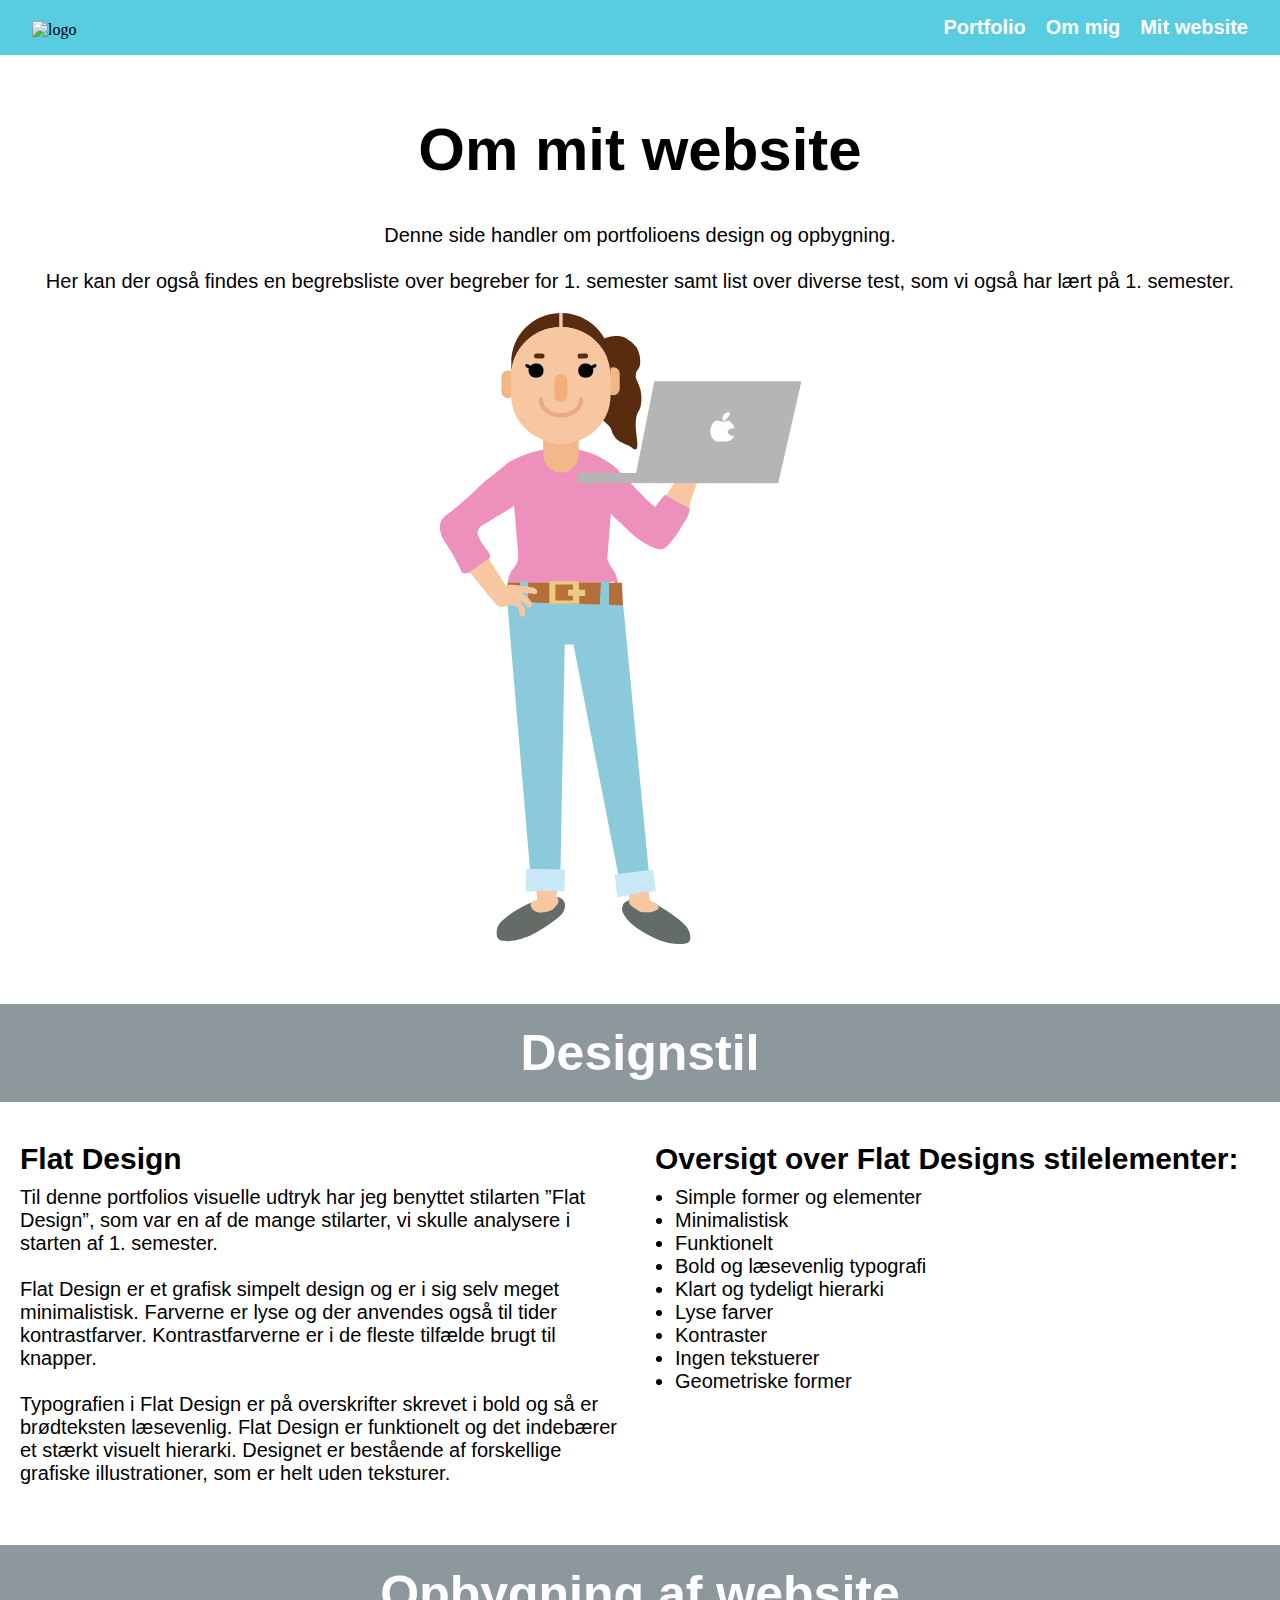
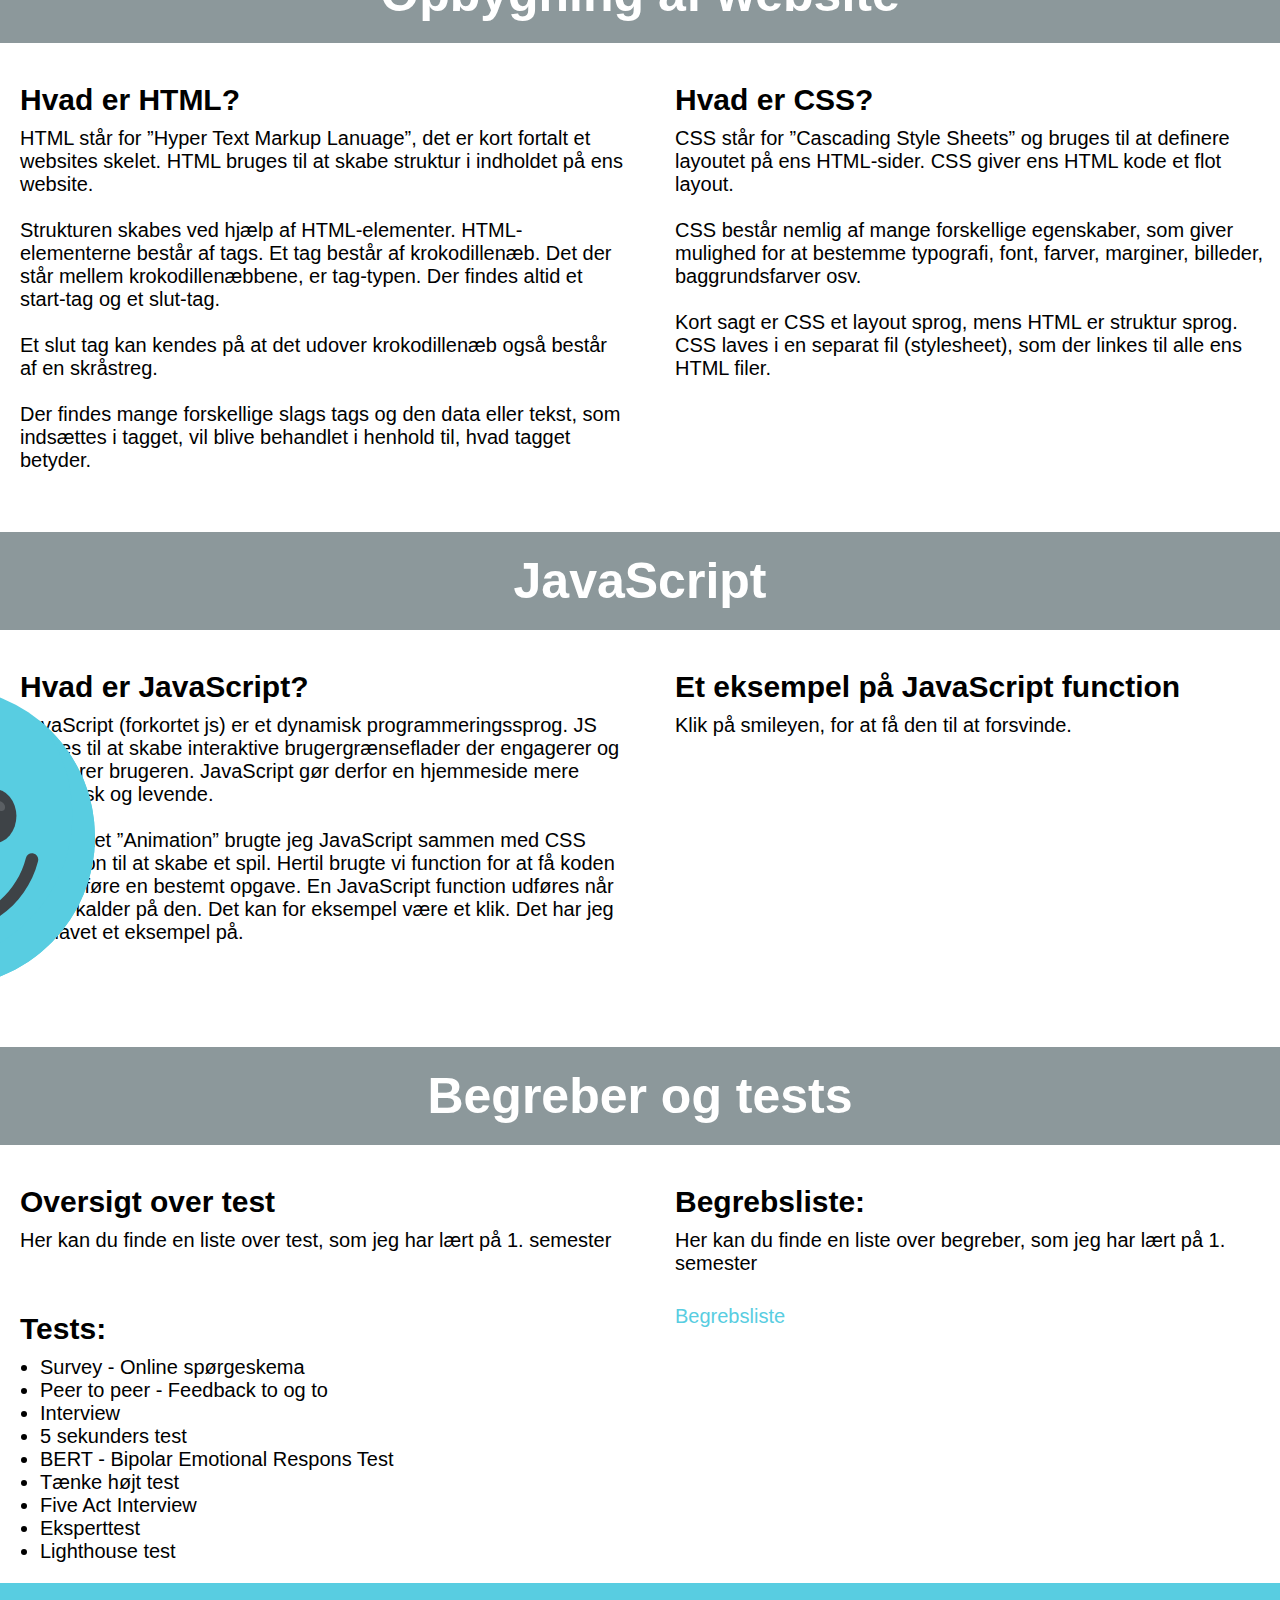
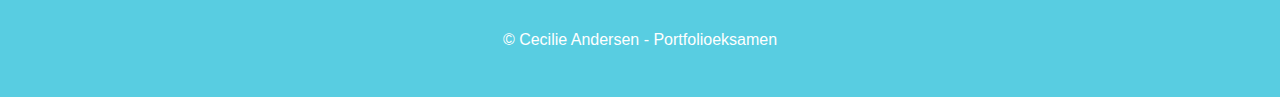
==== commit 23b29ea2: "afsnit" ====
--- a/mitwebsite.html
+++ b/mitwebsite.html
@@ -83,7 +83,8 @@
         <div class="projektbeskrivelsestil1">
           <h2>Hvad er CSS?</h2>
           <p>
-            CSS står for ”Cascading Style Sheets” og bruges til at definere layoutet på ens HTML-sider. CSS giver ens HTML kode et flot layout. CSS består nemlig af mange forskellige egenskaber, som giver mulighed for at bestemme typografi, font, farver, marginer, billeder, baggrundsfarver osv. <br />
+            CSS står for ”Cascading Style Sheets” og bruges til at definere layoutet på ens HTML-sider. CSS giver ens HTML kode et flot layout. <br />
+            <br />CSS består nemlig af mange forskellige egenskaber, som giver mulighed for at bestemme typografi, font, farver, marginer, billeder, baggrundsfarver osv. <br />
             <br />Kort sagt er CSS et layout sprog, mens HTML er struktur sprog. CSS laves i en separat fil (stylesheet), som der linkes til alle ens HTML filer.
           </p>
         </div>
@@ -102,24 +103,15 @@
           <h2>Et eksempel på JavaScript function</h2>
           <p>Klik på smileyen, for at få den til at forsvinde.</p>
        <div id="screen">
-
-
-
-
-
-       
-            
-            
+        <div id="game">
+            <div id="game_background"></div>
+            <div id="game_elements">
                 <div id="blaa_container" class="">
                     <div id="blaa_sprite" class=""></div>
                 </div>
-            
-            
-
-
-
-
-
+            </div>
+            <div id="game_ui"></div>
+        </div>
     </div>
         </div>
       </div>
--- a/stylesheet.css
+++ b/stylesheet.css
@@ -251,21 +251,30 @@
   }
 
   .perspektiveringWeb h2 {
-    margin-left: -355px;
+<<<<<<< HEAD
+    margin-left: -430px;
+=======
+    margin-left: -355px;
+>>>>>>> 5dbe4de9279efc85740737c23ed87f93a9d46281
     margin-top: 930px;
    
 
 
   }
   .perspektiveringWeb p {
-    margin-left: -355px;
+<<<<<<< HEAD
+    margin-left: -430px;
+=======
+    margin-left: -355px;
+>>>>>>> 5dbe4de9279efc85740737c23ed87f93a9d46281
     margin-top: 20px;
     margin-bottom: 10px;
     margin-right: 30px;
   }
 
   .linkweb {
-    margin-left: -355px;
+<<<<<<< HEAD
+    margin-left: -430px;
   }
 
   .overskriftWeb {
@@ -273,6 +282,16 @@
     font-size: 20px;
 
   }
+=======
+    margin-left: -355px;
+  }
+
+  .overskriftWeb {
+    
+    font-size: 20px;
+
+  }
+>>>>>>> 5dbe4de9279efc85740737c23ed87f93a9d46281
   
 }
 
@@ -361,18 +380,30 @@
   }
 
   .perspektiveringUX h2 {
-    margin-left: -355px;
+<<<<<<< HEAD
+   margin-left: -430px;
     margin-top: 770px;
   }
   .perspektiveringUX p {
-    margin-left: -355px;
+   margin-left: -430px;
+=======
+    margin-left: -355px;
+    margin-top: 770px;
+  }
+  .perspektiveringUX p {
+    margin-left: -355px;
+>>>>>>> 5dbe4de9279efc85740737c23ed87f93a9d46281
     margin-top: 20px;
     margin-bottom: 10px;
     margin-right: 30px;
   }
 
   .linkux {
-    margin-left: -355px;
+<<<<<<< HEAD
+   margin-left: -430px;
+=======
+    margin-left: -355px;
+>>>>>>> 5dbe4de9279efc85740737c23ed87f93a9d46281
   }
 
   .overskriftUX {
@@ -466,18 +497,30 @@
   }
 
   .perspektiveringani h2 {
+<<<<<<< HEAD
+   margin-left: -430px;
+    margin-top: 790px;
+  }
+  .perspektiveringani p {
+   margin-left: -430px;
+=======
     margin-left: -355px;
     margin-top: 840px;
   }
   .perspektiveringani p {
     margin-left: -355px;
+>>>>>>> 5dbe4de9279efc85740737c23ed87f93a9d46281
     margin-top: 20px;
     margin-bottom: 10px;
     margin-right: 30px;
   }
 
   .linkani {
-    margin-left: -355px;
+<<<<<<< HEAD
+   margin-left: -430px;
+=======
+    margin-left: -355px;
+>>>>>>> 5dbe4de9279efc85740737c23ed87f93a9d46281
   }
 
   .overskriftAnimation {
@@ -571,18 +614,30 @@
   }
 
   .perspektiveringind h2 {
+<<<<<<< HEAD
+   margin-left: -430px;
+    margin-top: 890px;
+  }
+  .perspektiveringind p {
+   margin-left: -430px;
+=======
     margin-left: -355px;
     margin-top: 940px;
   }
   .perspektiveringind p {
     margin-left: -355px;
+>>>>>>> 5dbe4de9279efc85740737c23ed87f93a9d46281
     margin-top: 29px;
     margin-bottom: 10px;
     margin-right: 30px;
   }
 
   .linkind {
-    margin-left: -355px;
+<<<<<<< HEAD
+   margin-left: -430px;
+=======
+    margin-left: -355px;
+>>>>>>> 5dbe4de9279efc85740737c23ed87f93a9d46281
   }
 
   .overskriftIndhold {
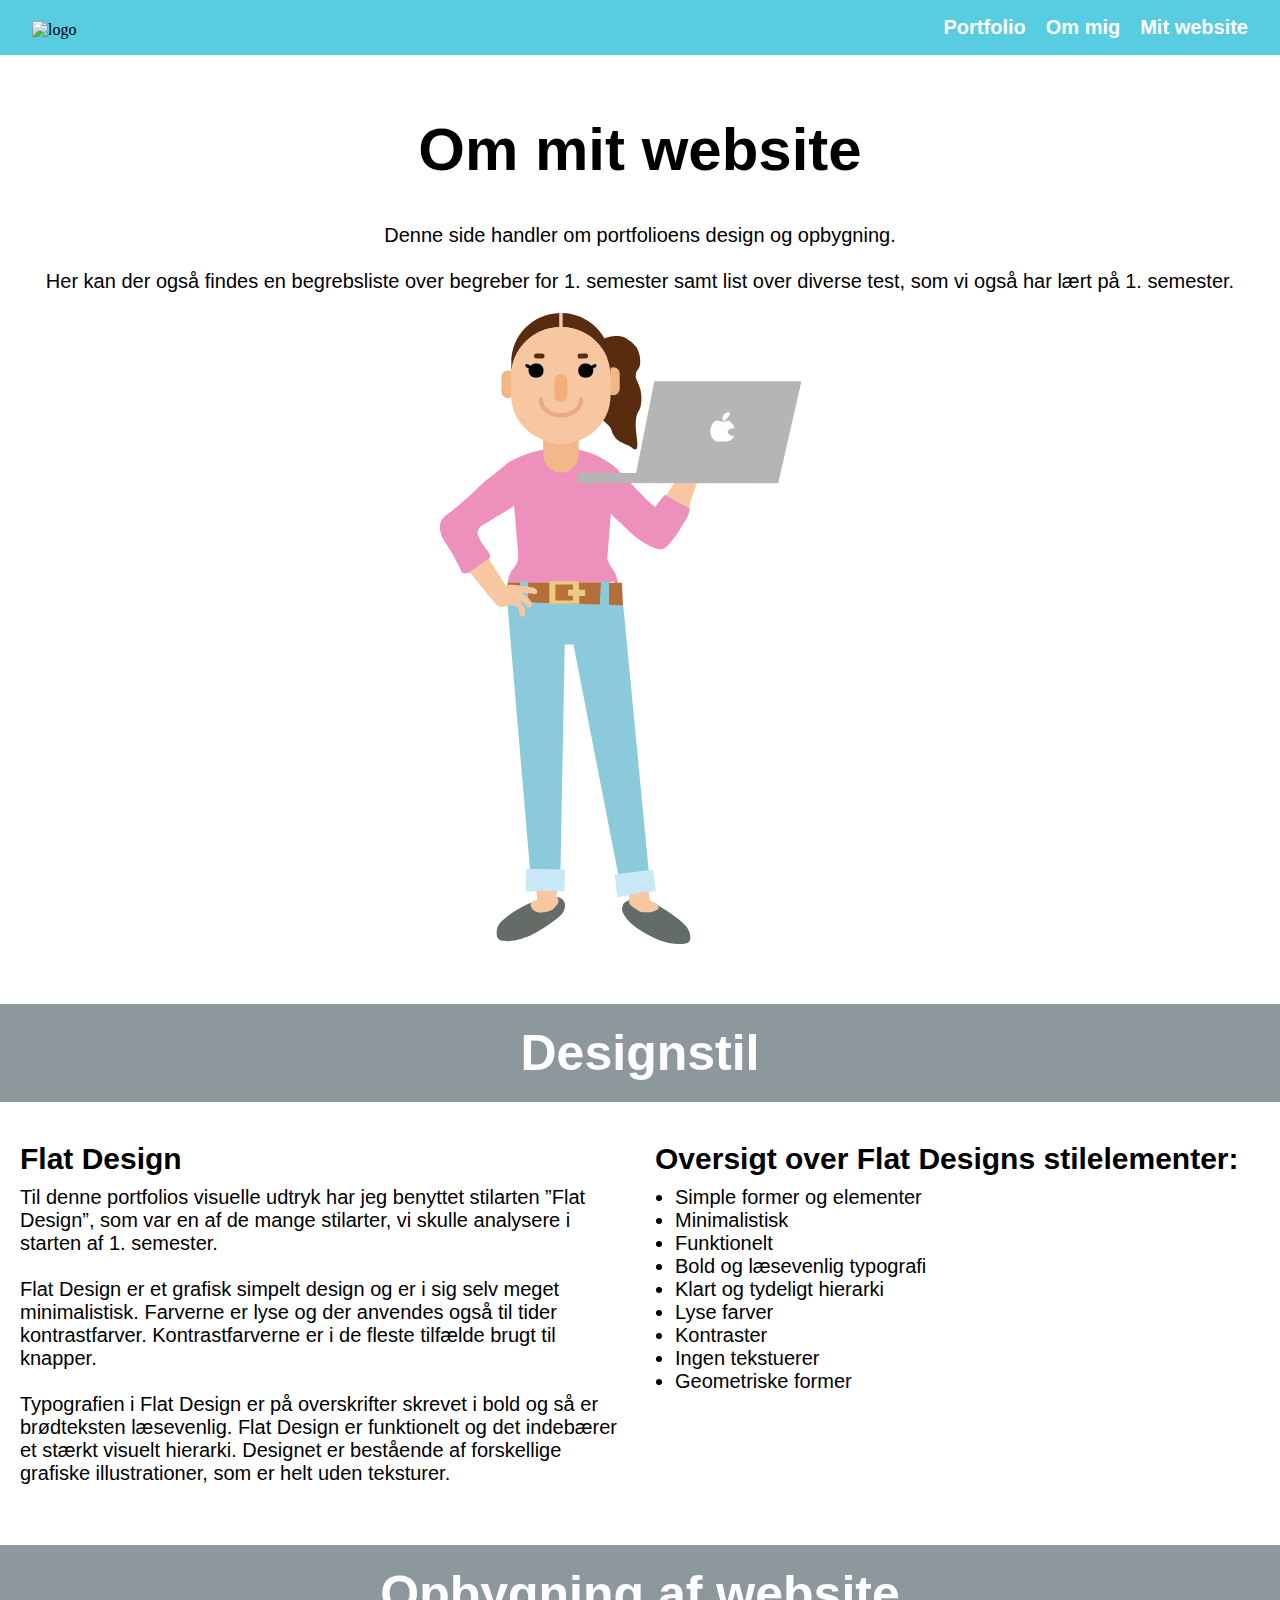
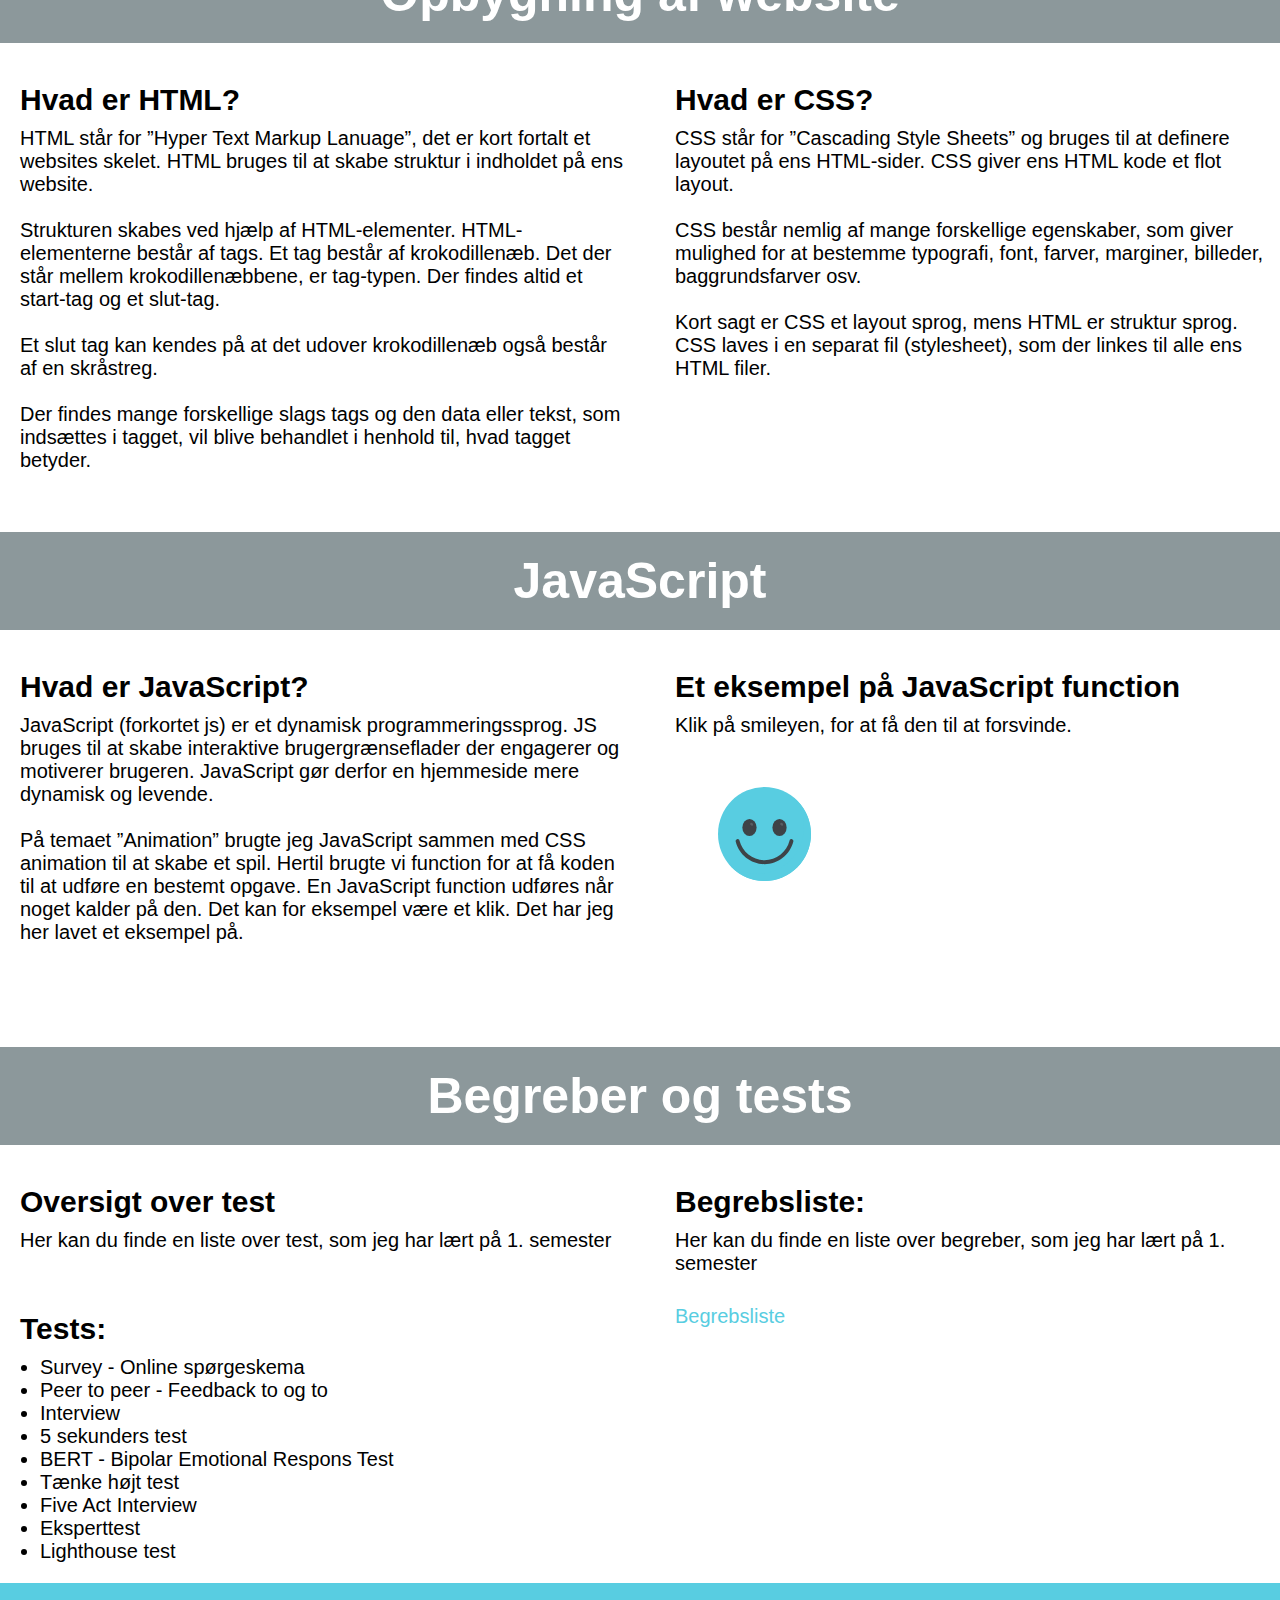
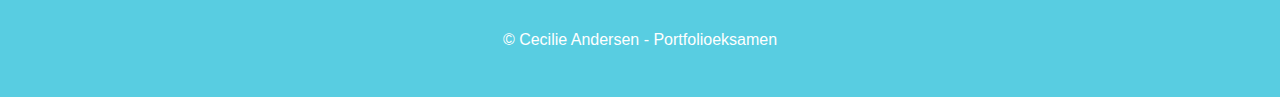
==== commit defc77e0: "Merge branch 'master' of https://github.com/ceci343c/portfolio" ====
--- a/mitwebsite.html
+++ b/mitwebsite.html
@@ -103,15 +103,24 @@
           <h2>Et eksempel på JavaScript function</h2>
           <p>Klik på smileyen, for at få den til at forsvinde.</p>
        <div id="screen">
-        <div id="game">
-            <div id="game_background"></div>
-            <div id="game_elements">
+
+
+
+
+
+       
+            
+            
                 <div id="blaa_container" class="">
                     <div id="blaa_sprite" class=""></div>
                 </div>
-            </div>
-            <div id="game_ui"></div>
-        </div>
+            
+            
+
+
+
+
+
     </div>
         </div>
       </div>
